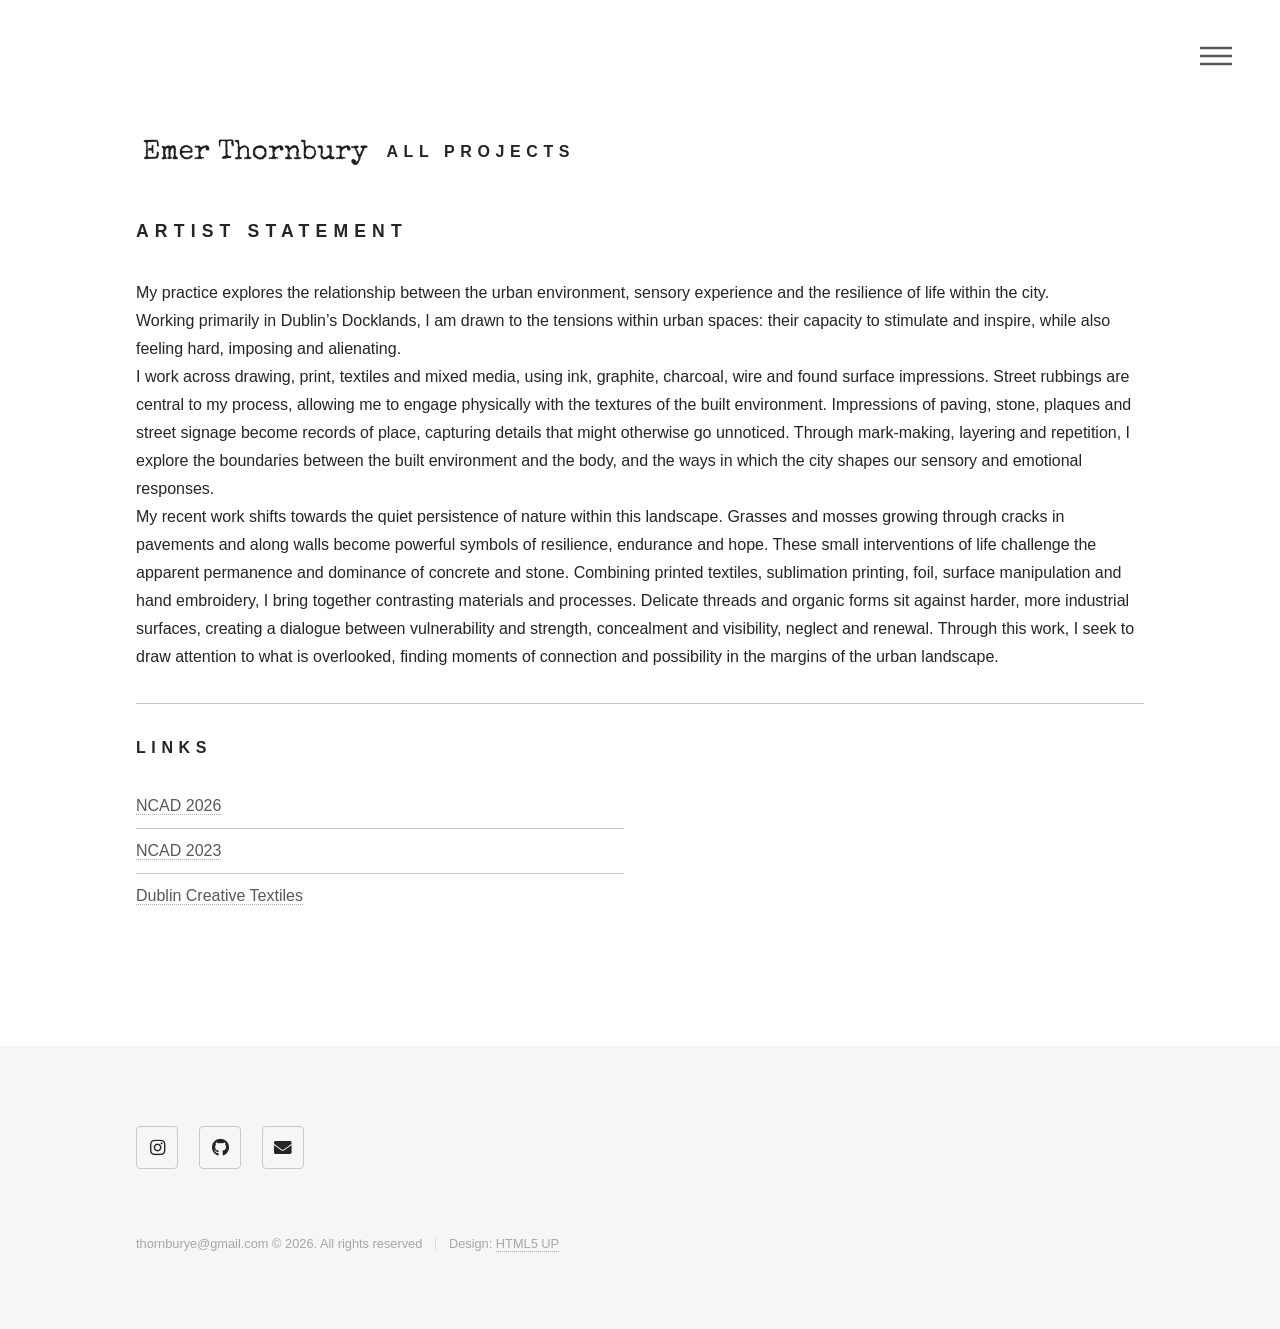
==== about.html @ 45485c36 "folders organised" ====
<!DOCTYPE HTML>
<!--
	Phantom by HTML5 UP
	html5up.net | @ajlkn
	Free for personal and commercial use under the CCA 3.0 license (html5up.net/license)
-->
<html>
	<head>
		<title>Emer Thornbury artist statement</title>
		<meta charset="utf-8" />
		<meta name="viewport" content="width=device-width, initial-scale=1, user-scalable=no" />
		<link rel="stylesheet" href="assets/css/main.css" />
		<noscript><link rel="stylesheet" href="assets/css/noscript.css" /></noscript>
	</head>
	<body class="is-preload">
		<!-- Wrapper -->
			<div id="wrapper">

				<!-- Header -->
				<header id="header">
					<div class="inner">
						<!-- Logo -->
						<a href="index.html" class="logo">
							<span class="symbol"><img src="images/logo.png" alt="" /></span><span class="title">All Projects</span>
						</a>
						<!-- Nav -->
						<nav>
							<ul>
								<li><a href="#menu">Menu</a></li>
							</ul>
						</nav>

					</div>
				</header>

				<!-- Menu -->
				<nav id="menu">
					<h2>Menu</h2>
					<ul>
						<li><a href="index.html">Home</a></li>
						<!--
						<li><a href="project1.html">Ipsum veroeros</a></li>
						<li><a href="project2.html">Tempus etiam</a></li>
						<li><a href="project3.html">Consequat dolor</a></li>
						-->
						<li><a href="about.html">About</a></li>
					</ul>
				</nav>

				<!-- Main -->
				<div id="main">
					<div class="inner">
						<!-- Text -->
						<section>
							<h2>Artist statement</h2>
							<p>
								My practice explores the relationship between the urban environment, sensory experience and the resilience of life within the city. 
							<br>

								Working primarily in Dublin’s Docklands, I am drawn to the tensions within urban spaces: their capacity to stimulate and inspire, while also feeling hard, imposing and alienating.
							<br>
								I work across drawing, print, textiles and mixed media, using ink, graphite, charcoal, wire and found surface impressions. Street rubbings are central to my process, allowing me to engage physically with the textures of the built environment. Impressions of paving, stone, plaques and street signage become records of place, capturing details that might otherwise go unnoticed. Through mark-making, layering and repetition, I explore the boundaries between the built environment and the body, and the ways in which the city shapes our sensory and emotional responses.
							<br>
								My recent work shifts towards the quiet persistence of nature within this landscape. Grasses and mosses growing through cracks in pavements and along walls become powerful symbols of resilience, endurance and hope. These small interventions of life challenge the apparent permanence and dominance of concrete and stone.

Combining printed textiles, sublimation printing, foil, surface manipulation and hand embroidery, I bring together contrasting materials and processes. Delicate threads and organic forms sit against harder, more industrial surfaces, creating a dialogue between vulnerability and strength, concealment and visibility, neglect and renewal.

Through this work, I seek to draw attention to what is overlooked, finding moments of connection and possibility in the margins of the urban landscape.
							</p>

							<hr />

							<!--
							<blockquote>Fringilla nisl. Donec accumsan interdum nisi, quis tincidunt felis sagittis eget tempus euismod. Vestibulum ante ipsum primis in faucibus vestibulum. Blandit adipiscing eu felis iaculis volutpat ac adipiscing accumsan faucibus. Vestibulum ante ipsum primis in faucibus lorem ipsum dolor sit amet nullam adipiscing eu felis.</blockquote>
							-->
						</section>

					<!-- Lists -->
						<section>
							<div class="row">
								<div class="col-6 col-12-medium">
									<h3>Links</h3>
									<ul class="alt">
										<!--
										<li><a href="https://www.templebargallery.com/exhibitions/dublin-art-book-fair-2026" target="_blank">DABF 2026</a></li>
										-->
										
										<li><a href="https://2026.ncad.works/graduates/emer-thornbury" target="_blank">NCAD 2026</a></li>
										<li><a href="https://2023.ncad.works/graduates/emer-thornbury" target="_blank">NCAD 2023</a></li>
										<li><a href="https://dublincreativetextiles.com" target="_blank">Dublin Creative Textiles</a></li>
									</ul>

								</div>
								<div class="col-6 col-12-medium">
									
								</div>
							</div>
							
						
						</section>
					</div>
				</div>			

				<!-- Footer -->
				<footer id="footer">
					<div class="inner">						
						<section>
							<ul class="icons">

								<li><a href="https://www.instagram.com/emer.thornbury/" class="icon brands style2 fa-instagram" target="_blank"><span class="label">Instagram</span></a></li>
								<li><a href="https://github.com/ethornbury" class="icon brands style2 fa-github"  target="_blank"><span class="label">GitHub</span></a></li>
								<li><a href="mailto:thornburye@gmail.com" class="icon solid style2 fa-envelope"><span class="label">Email</span></a></li>
								<!--
								<li><a href="#" class="icon solid style2 fa-phone"><span class="label">Phone</span></a></li>
								
							-->
							</ul>
						</section>
						<ul class="copyright">
							<li><text x="50%" y="50%">thornburye@gmail.com</text> &copy; 2026. All rights reserved</li><li>Design: <a href="http://html5up.net">HTML5 UP</a></li>
					
						</ul>
					</div>
				</footer>

			</div>

		<!-- Scripts -->
			<script src="assets/js/jquery.min.js"></script>
			<script src="assets/js/browser.min.js"></script>
			<script src="assets/js/breakpoints.min.js"></script>
			<script src="assets/js/util.js"></script>
			<script src="assets/js/main.js"></script>

	</body>
</html>
---- assets/css/main.css ----
@import url(fontawesome-all.min.css);
/*
@import url("https://fonts.googleapis.com/css?family=Source+Sans+Pro:300,700,900");
*/
@import url('https://fonts.googleapis.com/css2?family=Source+Sans+3:ital,wght@0,200..900;1,200..900&family=Special+Elite&display=swap');
/*
	Phantom by HTML5 UP
	html5up.net | @ajlkn
	Free for personal and commercial use under the CCA 3.0 license (html5up.net/license)
*/

html, body, div, span, applet, object,
iframe, h1, h2, h3, h4, h5, h6, p, blockquote,
pre, a, abbr, acronym, address, big, cite,
code, del, dfn, em, img, ins, kbd, q, s, samp,
small, strike, strong, sub, sup, tt, var, b,
u, i, center, dl, dt, dd, ol, ul, li, fieldset,
form, label, legend, table, caption, tbody,
tfoot, thead, tr, th, td, article, aside,
canvas, details, embed, figure, figcaption,
footer, header, hgroup, menu, nav, output, ruby,
section, summary, time, mark, audio, video {
	margin: 0;
	padding: 0;
	border: 0;
	font-size: 100%;
	font: inherit;
	vertical-align: baseline;}

article, aside, details, figcaption, figure,
footer, header, hgroup, menu, nav, section {
	display: block;}

body {
	line-height: 1;
}

ol, ul {
	list-style: none;
}

blockquote, q {
	quotes: none;
}

	blockquote:before, blockquote:after, q:before, q:after {
		content: '';
		content: none;
	}

table {
	border-collapse: collapse;
	border-spacing: 0;
}

body {
	-webkit-text-size-adjust: none;
}

mark {
	background-color: transparent;
	color: inherit;
}

input::-moz-focus-inner {
	border: 0;
	padding: 0;
}

input, select, textarea {
	-moz-appearance: none;
	-webkit-appearance: none;
	-ms-appearance: none;
	appearance: none;
}

/* Basic */

	@-ms-viewport {
		width: device-width;
	}

	body {
		-ms-overflow-style: scrollbar;
	}

	@media screen and (max-width: 480px) {

		html, body {
			min-width: 320px;
		}

	}

	html {
		box-sizing: border-box;
	}

	*, *:before, *:after {
		box-sizing: inherit;
	}

	body {
		background: #ffffff;
	}

		body.is-preload *, body.is-preload *:before, body.is-preload *:after {
			-moz-animation: none !important;
			-webkit-animation: none !important;
			-ms-animation: none !important;
			animation: none !important;
			-moz-transition: none !important;
			-webkit-transition: none !important;
			-ms-transition: none !important;
			transition: none !important;
		}

/* Type */

	body, input, select, textarea {
		color: #262424; /*ET*/
		font-family: "Source Sans Pro", Helvetica, sans-serif;
		font-size: 16pt;
		font-weight: 300;
		line-height: 1.75;
	}

		@media screen and (max-width: 1680px) {

			body, input, select, textarea {
				font-size: 14pt;
			}

		}

		@media screen and (max-width: 1280px) {

			body, input, select, textarea {
				font-size: 12pt;
			}

		}

	a {
		-moz-transition: border-bottom-color 0.2s ease, color 0.2s ease;
		-webkit-transition: border-bottom-color 0.2s ease, color 0.2s ease;
		-ms-transition: border-bottom-color 0.2s ease, color 0.2s ease;
		transition: border-bottom-color 0.2s ease, color 0.2s ease;
		text-decoration: none;
		color: #585858;
		border-bottom: dotted 1px rgba(88, 88, 88, 0.5);
	}

		a:hover {
			border-bottom-color: transparent;
			color: #f2849e !important;
		}

	strong, b {
		font-weight: 900;
	}

	em, i {
		font-style: italic;
	}

	p {
		margin: 0 0 2em 0;
	}

	h1 {
		font-size: 2.75em;
		font-weight: 700;
		line-height: 1.3;
		margin: 0 0 1em 0;
		letter-spacing: -0.035em;
	}

		h1 a {
			color: inherit;
		}

		@media screen and (max-width: 736px) {

			h1 {
				font-size: 2em;
				margin: 0 0 1em 0;
			}

		}

		@media screen and (max-width: 360px) {

			h1 {
				font-size: 1.75em;
			}

		}

	h2, h3, h4, h5, h6 {
		font-weight: 900;
		line-height: 1.5;
		margin: 0 0 2em 0;
		text-transform: uppercase;
		letter-spacing: 0.35em;
	}

		h2 a, h3 a, h4 a, h5 a, h6 a {
			color: inherit;
		}

	h2 {
		font-size: 1.1em;
	}

	h3 {
		font-size: 1em;
	}

	h4 {
		font-size: 0.8em;
	}

	h5 {
		font-size: 0.8em;
	}

	h6 {
		font-size: 0.8em;
	}

	@media screen and (max-width: 980px) {

		h1 br, h2 br, h3 br, h4 br, h5 br, h6 br {
			display: none;
		}

	}

	@media screen and (max-width: 736px) {

		h2 {
			font-size: 1em;
		}

		h3 {
			font-size: 0.8em;
		}

	}

	sub {
		font-size: 0.8em;
		position: relative;
		top: 0.5em;
	}

	sup {
		font-size: 0.8em;
		position: relative;
		top: -0.5em;
	}

	blockquote {
		border-left: solid 4px #c9c9c9;
		font-style: italic;
		margin: 0 0 2em 0;
		padding: 0.5em 0 0.5em 2em;
	}

	code {
		background: rgba(144, 144, 144, 0.075);
		border-radius: 4px;
		border: solid 1px #c9c9c9;
		font-family: "Courier New", monospace;
		font-size: 0.9em;
		margin: 0 0.25em;
		padding: 0.25em 0.65em;
	}

	pre {
		-webkit-overflow-scrolling: touch;
		font-family: "Courier New", monospace;
		font-size: 0.9em;
		margin: 0 0 2em 0;
	}

		pre code {
			display: block;
			line-height: 1.75;
			padding: 1em 1.5em;
			overflow-x: auto;
		}

	hr {
		border: 0;
		border-bottom: solid 1px #c9c9c9;
		margin: 2em 0;
	}

		hr.major {
			margin: 3em 0;
		}

	.align-left {
		text-align: left;
	}

	.align-center {
		text-align: center;
	}

	.align-right {
		text-align: right;
	}

/* Row */

	.row {
		display: flex;
		flex-wrap: wrap;
		box-sizing: border-box;
		align-items: stretch;
	}

		.row > * {
			box-sizing: border-box;
		}

		.row.gtr-uniform > * > :last-child {
			margin-bottom: 0;
		}

		.row.aln-left {
			justify-content: flex-start;
		}

		.row.aln-center {
			justify-content: center;
		}

		.row.aln-right {
			justify-content: flex-end;
		}

		.row.aln-top {
			align-items: flex-start;
		}

		.row.aln-middle {
			align-items: center;
		}

		.row.aln-bottom {
			align-items: flex-end;
		}

		.row > .imp {
			order: -1;
		}

		.row > .col-1 {
			width: 8.33333%;
		}

		.row > .off-1 {
			margin-left: 8.33333%;
		}

		.row > .col-2 {
			width: 16.66667%;
		}

		.row > .off-2 {
			margin-left: 16.66667%;
		}

		.row > .col-3 {
			width: 25%;
		}

		.row > .off-3 {
			margin-left: 25%;
		}

		.row > .col-4 {
			width: 33.33333%;
		}

		.row > .off-4 {
			margin-left: 33.33333%;
		}

		.row > .col-5 {
			width: 41.66667%;
		}

		.row > .off-5 {
			margin-left: 41.66667%;
		}

		.row > .col-6 {
			width: 50%;
		}

		.row > .off-6 {
			margin-left: 50%;
		}

		.row > .col-7 {
			width: 58.33333%;
		}

		.row > .off-7 {
			margin-left: 58.33333%;
		}

		.row > .col-8 {
			width: 66.66667%;
		}

		.row > .off-8 {
			margin-left: 66.66667%;
		}

		.row > .col-9 {
			width: 75%;
		}

		.row > .off-9 {
			margin-left: 75%;
		}

		.row > .col-10 {
			width: 83.33333%;
		}

		.row > .off-10 {
			margin-left: 83.33333%;
		}

		.row > .col-11 {
			width: 91.66667%;
		}

		.row > .off-11 {
			margin-left: 91.66667%;
		}

		.row > .col-12 {
			width: 100%;
		}

		.row > .off-12 {
			margin-left: 100%;
		}

		.row.gtr-0 {
			margin-top: 0;
			margin-left: 0em;
		}

			.row.gtr-0 > * {
				padding: 0 0 0 0em;
			}

			.row.gtr-0.gtr-uniform {
				margin-top: 0em;
			}

				.row.gtr-0.gtr-uniform > * {
					padding-top: 0em;
				}

		.row.gtr-25 {
			margin-top: 0;
			margin-left: -0.5em;
		}

			.row.gtr-25 > * {
				padding: 0 0 0 0.5em;
			}

			.row.gtr-25.gtr-uniform {
				margin-top: -0.5em;
			}

				.row.gtr-25.gtr-uniform > * {
					padding-top: 0.5em;
				}

		.row.gtr-50 {
			margin-top: 0;
			margin-left: -1em;
		}

			.row.gtr-50 > * {
				padding: 0 0 0 1em;
			}

			.row.gtr-50.gtr-uniform {
				margin-top: -1em;
			}

				.row.gtr-50.gtr-uniform > * {
					padding-top: 1em;
				}

		.row {
			margin-top: 0;
			margin-left: -2em;
		}

			.row > * {
				padding: 0 0 0 2em;
			}

			.row.gtr-uniform {
				margin-top: -2em;
			}

				.row.gtr-uniform > * {
					padding-top: 2em;
				}

		.row.gtr-150 {
			margin-top: 0;
			margin-left: -3em;
		}

			.row.gtr-150 > * {
				padding: 0 0 0 3em;
			}

			.row.gtr-150.gtr-uniform {
				margin-top: -3em;
			}

				.row.gtr-150.gtr-uniform > * {
					padding-top: 3em;
				}

		.row.gtr-200 {
			margin-top: 0;
			margin-left: -4em;
		}

			.row.gtr-200 > * {
				padding: 0 0 0 4em;
			}

			.row.gtr-200.gtr-uniform {
				margin-top: -4em;
			}

				.row.gtr-200.gtr-uniform > * {
					padding-top: 4em;
				}

		@media screen and (max-width: 1680px) {

			.row {
				display: flex;
				flex-wrap: wrap;
				box-sizing: border-box;
				align-items: stretch;
			}

				.row > * {
					box-sizing: border-box;
				}

				.row.gtr-uniform > * > :last-child {
					margin-bottom: 0;
				}

				.row.aln-left {
					justify-content: flex-start;
				}

				.row.aln-center {
					justify-content: center;
				}

				.row.aln-right {
					justify-content: flex-end;
				}

				.row.aln-top {
					align-items: flex-start;
				}

				.row.aln-middle {
					align-items: center;
				}

				.row.aln-bottom {
					align-items: flex-end;
				}

				.row > .imp-xlarge {
					order: -1;
				}

				.row > .col-1-xlarge {
					width: 8.33333%;
				}

				.row > .off-1-xlarge {
					margin-left: 8.33333%;
				}

				.row > .col-2-xlarge {
					width: 16.66667%;
				}

				.row > .off-2-xlarge {
					margin-left: 16.66667%;
				}

				.row > .col-3-xlarge {
					width: 25%;
				}

				.row > .off-3-xlarge {
					margin-left: 25%;
				}

				.row > .col-4-xlarge {
					width: 33.33333%;
				}

				.row > .off-4-xlarge {
					margin-left: 33.33333%;
				}

				.row > .col-5-xlarge {
					width: 41.66667%;
				}

				.row > .off-5-xlarge {
					margin-left: 41.66667%;
				}

				.row > .col-6-xlarge {
					width: 50%;
				}

				.row > .off-6-xlarge {
					margin-left: 50%;
				}

				.row > .col-7-xlarge {
					width: 58.33333%;
				}

				.row > .off-7-xlarge {
					margin-left: 58.33333%;
				}

				.row > .col-8-xlarge {
					width: 66.66667%;
				}

				.row > .off-8-xlarge {
					margin-left: 66.66667%;
				}

				.row > .col-9-xlarge {
					width: 75%;
				}

				.row > .off-9-xlarge {
					margin-left: 75%;
				}

				.row > .col-10-xlarge {
					width: 83.33333%;
				}

				.row > .off-10-xlarge {
					margin-left: 83.33333%;
				}

				.row > .col-11-xlarge {
					width: 91.66667%;
				}

				.row > .off-11-xlarge {
					margin-left: 91.66667%;
				}

				.row > .col-12-xlarge {
					width: 100%;
				}

				.row > .off-12-xlarge {
					margin-left: 100%;
				}

				.row.gtr-0 {
					margin-top: 0;
					margin-left: 0em;
				}

					.row.gtr-0 > * {
						padding: 0 0 0 0em;
					}

					.row.gtr-0.gtr-uniform {
						margin-top: 0em;
					}

						.row.gtr-0.gtr-uniform > * {
							padding-top: 0em;
						}

				.row.gtr-25 {
					margin-top: 0;
					margin-left: -0.5em;
				}

					.row.gtr-25 > * {
						padding: 0 0 0 0.5em;
					}

					.row.gtr-25.gtr-uniform {
						margin-top: -0.5em;
					}

						.row.gtr-25.gtr-uniform > * {
							padding-top: 0.5em;
						}

				.row.gtr-50 {
					margin-top: 0;
					margin-left: -1em;
				}

					.row.gtr-50 > * {
						padding: 0 0 0 1em;
					}

					.row.gtr-50.gtr-uniform {
						margin-top: -1em;
					}

						.row.gtr-50.gtr-uniform > * {
							padding-top: 1em;
						}

				.row {
					margin-top: 0;
					margin-left: -2em;
				}

					.row > * {
						padding: 0 0 0 2em;
					}

					.row.gtr-uniform {
						margin-top: -2em;
					}

						.row.gtr-uniform > * {
							padding-top: 2em;
						}

				.row.gtr-150 {
					margin-top: 0;
					margin-left: -3em;
				}

					.row.gtr-150 > * {
						padding: 0 0 0 3em;
					}

					.row.gtr-150.gtr-uniform {
						margin-top: -3em;
					}

						.row.gtr-150.gtr-uniform > * {
							padding-top: 3em;
						}

				.row.gtr-200 {
					margin-top: 0;
					margin-left: -4em;
				}

					.row.gtr-200 > * {
						padding: 0 0 0 4em;
					}

					.row.gtr-200.gtr-uniform {
						margin-top: -4em;
					}

						.row.gtr-200.gtr-uniform > * {
							padding-top: 4em;
						}

		}

		@media screen and (max-width: 1280px) {

			.row {
				display: flex;
				flex-wrap: wrap;
				box-sizing: border-box;
				align-items: stretch;
			}

				.row > * {
					box-sizing: border-box;
				}

				.row.gtr-uniform > * > :last-child {
					margin-bottom: 0;
				}

				.row.aln-left {
					justify-content: flex-start;
				}

				.row.aln-center {
					justify-content: center;
				}

				.row.aln-right {
					justify-content: flex-end;
				}

				.row.aln-top {
					align-items: flex-start;
				}

				.row.aln-middle {
					align-items: center;
				}

				.row.aln-bottom {
					align-items: flex-end;
				}

				.row > .imp-large {
					order: -1;
				}

				.row > .col-1-large {
					width: 8.33333%;
				}

				.row > .off-1-large {
					margin-left: 8.33333%;
				}

				.row > .col-2-large {
					width: 16.66667%;
				}

				.row > .off-2-large {
					margin-left: 16.66667%;
				}

				.row > .col-3-large {
					width: 25%;
				}

				.row > .off-3-large {
					margin-left: 25%;
				}

				.row > .col-4-large {
					width: 33.33333%;
				}

				.row > .off-4-large {
					margin-left: 33.33333%;
				}

				.row > .col-5-large {
					width: 41.66667%;
				}

				.row > .off-5-large {
					margin-left: 41.66667%;
				}

				.row > .col-6-large {
					width: 50%;
				}

				.row > .off-6-large {
					margin-left: 50%;
				}

				.row > .col-7-large {
					width: 58.33333%;
				}

				.row > .off-7-large {
					margin-left: 58.33333%;
				}

				.row > .col-8-large {
					width: 66.66667%;
				}

				.row > .off-8-large {
					margin-left: 66.66667%;
				}

				.row > .col-9-large {
					width: 75%;
				}

				.row > .off-9-large {
					margin-left: 75%;
				}

				.row > .col-10-large {
					width: 83.33333%;
				}

				.row > .off-10-large {
					margin-left: 83.33333%;
				}

				.row > .col-11-large {
					width: 91.66667%;
				}

				.row > .off-11-large {
					margin-left: 91.66667%;
				}

				.row > .col-12-large {
					width: 100%;
				}

				.row > .off-12-large {
					margin-left: 100%;
				}

				.row.gtr-0 {
					margin-top: 0;
					margin-left: 0em;
				}

					.row.gtr-0 > * {
						padding: 0 0 0 0em;
					}

					.row.gtr-0.gtr-uniform {
						margin-top: 0em;
					}

						.row.gtr-0.gtr-uniform > * {
							padding-top: 0em;
						}

				.row.gtr-25 {
					margin-top: 0;
					margin-left: -0.5em;
				}

					.row.gtr-25 > * {
						padding: 0 0 0 0.5em;
					}

					.row.gtr-25.gtr-uniform {
						margin-top: -0.5em;
					}

						.row.gtr-25.gtr-uniform > * {
							padding-top: 0.5em;
						}

				.row.gtr-50 {
					margin-top: 0;
					margin-left: -1em;
				}

					.row.gtr-50 > * {
						padding: 0 0 0 1em;
					}

					.row.gtr-50.gtr-uniform {
						margin-top: -1em;
					}

						.row.gtr-50.gtr-uniform > * {
							padding-top: 1em;
						}

				.row {
					margin-top: 0;
					margin-left: -2em;
				}

					.row > * {
						padding: 0 0 0 2em;
					}

					.row.gtr-uniform {
						margin-top: -2em;
					}

						.row.gtr-uniform > * {
							padding-top: 2em;
						}

				.row.gtr-150 {
					margin-top: 0;
					margin-left: -3em;
				}

					.row.gtr-150 > * {
						padding: 0 0 0 3em;
					}

					.row.gtr-150.gtr-uniform {
						margin-top: -3em;
					}

						.row.gtr-150.gtr-uniform > * {
							padding-top: 3em;
						}

				.row.gtr-200 {
					margin-top: 0;
					margin-left: -4em;
				}

					.row.gtr-200 > * {
						padding: 0 0 0 4em;
					}

					.row.gtr-200.gtr-uniform {
						margin-top: -4em;
					}

						.row.gtr-200.gtr-uniform > * {
							padding-top: 4em;
						}

		}

		@media screen and (max-width: 980px) {

			.row {
				display: flex;
				flex-wrap: wrap;
				box-sizing: border-box;
				align-items: stretch;
			}

				.row > * {
					box-sizing: border-box;
				}

				.row.gtr-uniform > * > :last-child {
					margin-bottom: 0;
				}

				.row.aln-left {
					justify-content: flex-start;
				}

				.row.aln-center {
					justify-content: center;
				}

				.row.aln-right {
					justify-content: flex-end;
				}

				.row.aln-top {
					align-items: flex-start;
				}

				.row.aln-middle {
					align-items: center;
				}

				.row.aln-bottom {
					align-items: flex-end;
				}

				.row > .imp-medium {
					order: -1;
				}

				.row > .col-1-medium {
					width: 8.33333%;
				}

				.row > .off-1-medium {
					margin-left: 8.33333%;
				}

				.row > .col-2-medium {
					width: 16.66667%;
				}

				.row > .off-2-medium {
					margin-left: 16.66667%;
				}

				.row > .col-3-medium {
					width: 25%;
				}

				.row > .off-3-medium {
					margin-left: 25%;
				}

				.row > .col-4-medium {
					width: 33.33333%;
				}

				.row > .off-4-medium {
					margin-left: 33.33333%;
				}

				.row > .col-5-medium {
					width: 41.66667%;
				}

				.row > .off-5-medium {
					margin-left: 41.66667%;
				}

				.row > .col-6-medium {
					width: 50%;
				}

				.row > .off-6-medium {
					margin-left: 50%;
				}

				.row > .col-7-medium {
					width: 58.33333%;
				}

				.row > .off-7-medium {
					margin-left: 58.33333%;
				}

				.row > .col-8-medium {
					width: 66.66667%;
				}

				.row > .off-8-medium {
					margin-left: 66.66667%;
				}

				.row > .col-9-medium {
					width: 75%;
				}

				.row > .off-9-medium {
					margin-left: 75%;
				}

				.row > .col-10-medium {
					width: 83.33333%;
				}

				.row > .off-10-medium {
					margin-left: 83.33333%;
				}

				.row > .col-11-medium {
					width: 91.66667%;
				}

				.row > .off-11-medium {
					margin-left: 91.66667%;
				}

				.row > .col-12-medium {
					width: 100%;
				}

				.row > .off-12-medium {
					margin-left: 100%;
				}

				.row.gtr-0 {
					margin-top: 0;
					margin-left: 0em;
				}

					.row.gtr-0 > * {
						padding: 0 0 0 0em;
					}

					.row.gtr-0.gtr-uniform {
						margin-top: 0em;
					}

						.row.gtr-0.gtr-uniform > * {
							padding-top: 0em;
						}

				.row.gtr-25 {
					margin-top: 0;
					margin-left: -0.375em;
				}

					.row.gtr-25 > * {
						padding: 0 0 0 0.375em;
					}

					.row.gtr-25.gtr-uniform {
						margin-top: -0.375em;
					}

						.row.gtr-25.gtr-uniform > * {
							padding-top: 0.375em;
						}

				.row.gtr-50 {
					margin-top: 0;
					margin-left: -0.75em;
				}

					.row.gtr-50 > * {
						padding: 0 0 0 0.75em;
					}

					.row.gtr-50.gtr-uniform {
						margin-top: -0.75em;
					}

						.row.gtr-50.gtr-uniform > * {
							padding-top: 0.75em;
						}

				.row {
					margin-top: 0;
					margin-left: -1.5em;
				}

					.row > * {
						padding: 0 0 0 1.5em;
					}

					.row.gtr-uniform {
						margin-top: -1.5em;
					}

						.row.gtr-uniform > * {
							padding-top: 1.5em;
						}

				.row.gtr-150 {
					margin-top: 0;
					margin-left: -2.25em;
				}

					.row.gtr-150 > * {
						padding: 0 0 0 2.25em;
					}

					.row.gtr-150.gtr-uniform {
						margin-top: -2.25em;
					}

						.row.gtr-150.gtr-uniform > * {
							padding-top: 2.25em;
						}

				.row.gtr-200 {
					margin-top: 0;
					margin-left: -3em;
				}

					.row.gtr-200 > * {
						padding: 0 0 0 3em;
					}

					.row.gtr-200.gtr-uniform {
						margin-top: -3em;
					}

						.row.gtr-200.gtr-uniform > * {
							padding-top: 3em;
						}

		}

		@media screen and (max-width: 736px) {

			.row {
				display: flex;
				flex-wrap: wrap;
				box-sizing: border-box;
				align-items: stretch;
			}

				.row > * {
					box-sizing: border-box;
				}

				.row.gtr-uniform > * > :last-child {
					margin-bottom: 0;
				}

				.row.aln-left {
					justify-content: flex-start;
				}

				.row.aln-center {
					justify-content: center;
				}

				.row.aln-right {
					justify-content: flex-end;
				}

				.row.aln-top {
					align-items: flex-start;
				}

				.row.aln-middle {
					align-items: center;
				}

				.row.aln-bottom {
					align-items: flex-end;
				}

				.row > .imp-small {
					order: -1;
				}

				.row > .col-1-small {
					width: 8.33333%;
				}

				.row > .off-1-small {
					margin-left: 8.33333%;
				}

				.row > .col-2-small {
					width: 16.66667%;
				}

				.row > .off-2-small {
					margin-left: 16.66667%;
				}

				.row > .col-3-small {
					width: 25%;
				}

				.row > .off-3-small {
					margin-left: 25%;
				}

				.row > .col-4-small {
					width: 33.33333%;
				}

				.row > .off-4-small {
					margin-left: 33.33333%;
				}

				.row > .col-5-small {
					width: 41.66667%;
				}

				.row > .off-5-small {
					margin-left: 41.66667%;
				}

				.row > .col-6-small {
					width: 50%;
				}

				.row > .off-6-small {
					margin-left: 50%;
				}

				.row > .col-7-small {
					width: 58.33333%;
				}

				.row > .off-7-small {
					margin-left: 58.33333%;
				}

				.row > .col-8-small {
					width: 66.66667%;
				}

				.row > .off-8-small {
					margin-left: 66.66667%;
				}

				.row > .col-9-small {
					width: 75%;
				}

				.row > .off-9-small {
					margin-left: 75%;
				}

				.row > .col-10-small {
					width: 83.33333%;
				}

				.row > .off-10-small {
					margin-left: 83.33333%;
				}

				.row > .col-11-small {
					width: 91.66667%;
				}

				.row > .off-11-small {
					margin-left: 91.66667%;
				}

				.row > .col-12-small {
					width: 100%;
				}

				.row > .off-12-small {
					margin-left: 100%;
				}

				.row.gtr-0 {
					margin-top: 0;
					margin-left: 0em;
				}

					.row.gtr-0 > * {
						padding: 0 0 0 0em;
					}

					.row.gtr-0.gtr-uniform {
						margin-top: 0em;
					}

						.row.gtr-0.gtr-uniform > * {
							padding-top: 0em;
						}

				.row.gtr-25 {
					margin-top: 0;
					margin-left: -0.25em;
				}

					.row.gtr-25 > * {
						padding: 0 0 0 0.25em;
					}

					.row.gtr-25.gtr-uniform {
						margin-top: -0.25em;
					}

						.row.gtr-25.gtr-uniform > * {
							padding-top: 0.25em;
						}

				.row.gtr-50 {
					margin-top: 0;
					margin-left: -0.5em;
				}

					.row.gtr-50 > * {
						padding: 0 0 0 0.5em;
					}

					.row.gtr-50.gtr-uniform {
						margin-top: -0.5em;
					}

						.row.gtr-50.gtr-uniform > * {
							padding-top: 0.5em;
						}

				.row {
					margin-top: 0;
					margin-left: -1em;
				}

					.row > * {
						padding: 0 0 0 1em;
					}

					.row.gtr-uniform {
						margin-top: -1em;
					}

						.row.gtr-uniform > * {
							padding-top: 1em;
						}

				.row.gtr-150 {
					margin-top: 0;
					margin-left: -1.5em;
				}

					.row.gtr-150 > * {
						padding: 0 0 0 1.5em;
					}

					.row.gtr-150.gtr-uniform {
						margin-top: -1.5em;
					}

						.row.gtr-150.gtr-uniform > * {
							padding-top: 1.5em;
						}

				.row.gtr-200 {
					margin-top: 0;
					margin-left: -2em;
				}

					.row.gtr-200 > * {
						padding: 0 0 0 2em;
					}

					.row.gtr-200.gtr-uniform {
						margin-top: -2em;
					}

						.row.gtr-200.gtr-uniform > * {
							padding-top: 2em;
						}

		}

		@media screen and (max-width: 480px) {

			.row {
				display: flex;
				flex-wrap: wrap;
				box-sizing: border-box;
				align-items: stretch;
			}

				.row > * {
					box-sizing: border-box;
				}

				.row.gtr-uniform > * > :last-child {
					margin-bottom: 0;
				}

				.row.aln-left {
					justify-content: flex-start;
				}

				.row.aln-center {
					justify-content: center;
				}

				.row.aln-right {
					justify-content: flex-end;
				}

				.row.aln-top {
					align-items: flex-start;
				}

				.row.aln-middle {
					align-items: center;
				}

				.row.aln-bottom {
					align-items: flex-end;
				}

				.row > .imp-xsmall {
					order: -1;
				}

				.row > .col-1-xsmall {
					width: 8.33333%;
				}

				.row > .off-1-xsmall {
					margin-left: 8.33333%;
				}

				.row > .col-2-xsmall {
					width: 16.66667%;
				}

				.row > .off-2-xsmall {
					margin-left: 16.66667%;
				}

				.row > .col-3-xsmall {
					width: 25%;
				}

				.row > .off-3-xsmall {
					margin-left: 25%;
				}

				.row > .col-4-xsmall {
					width: 33.33333%;
				}

				.row > .off-4-xsmall {
					margin-left: 33.33333%;
				}

				.row > .col-5-xsmall {
					width: 41.66667%;
				}

				.row > .off-5-xsmall {
					margin-left: 41.66667%;
				}

				.row > .col-6-xsmall {
					width: 50%;
				}

				.row > .off-6-xsmall {
					margin-left: 50%;
				}

				.row > .col-7-xsmall {
					width: 58.33333%;
				}

				.row > .off-7-xsmall {
					margin-left: 58.33333%;
				}

				.row > .col-8-xsmall {
					width: 66.66667%;
				}

				.row > .off-8-xsmall {
					margin-left: 66.66667%;
				}

				.row > .col-9-xsmall {
					width: 75%;
				}

				.row > .off-9-xsmall {
					margin-left: 75%;
				}

				.row > .col-10-xsmall {
					width: 83.33333%;
				}

				.row > .off-10-xsmall {
					margin-left: 83.33333%;
				}

				.row > .col-11-xsmall {
					width: 91.66667%;
				}

				.row > .off-11-xsmall {
					margin-left: 91.66667%;
				}

				.row > .col-12-xsmall {
					width: 100%;
				}

				.row > .off-12-xsmall {
					margin-left: 100%;
				}

				.row.gtr-0 {
					margin-top: 0;
					margin-left: 0em;
				}

					.row.gtr-0 > * {
						padding: 0 0 0 0em;
					}

					.row.gtr-0.gtr-uniform {
						margin-top: 0em;
					}

						.row.gtr-0.gtr-uniform > * {
							padding-top: 0em;
						}

				.row.gtr-25 {
					margin-top: 0;
					margin-left: -0.25em;
				}

					.row.gtr-25 > * {
						padding: 0 0 0 0.25em;
					}

					.row.gtr-25.gtr-uniform {
						margin-top: -0.25em;
					}

						.row.gtr-25.gtr-uniform > * {
							padding-top: 0.25em;
						}

				.row.gtr-50 {
					margin-top: 0;
					margin-left: -0.5em;
				}

					.row.gtr-50 > * {
						padding: 0 0 0 0.5em;
					}

					.row.gtr-50.gtr-uniform {
						margin-top: -0.5em;
					}

						.row.gtr-50.gtr-uniform > * {
							padding-top: 0.5em;
						}

				.row {
					margin-top: 0;
					margin-left: -1em;
				}

					.row > * {
						padding: 0 0 0 1em;
					}

					.row.gtr-uniform {
						margin-top: -1em;
					}

						.row.gtr-uniform > * {
							padding-top: 1em;
						}

				.row.gtr-150 {
					margin-top: 0;
					margin-left: -1.5em;
				}

					.row.gtr-150 > * {
						padding: 0 0 0 1.5em;
					}

					.row.gtr-150.gtr-uniform {
						margin-top: -1.5em;
					}

						.row.gtr-150.gtr-uniform > * {
							padding-top: 1.5em;
						}

				.row.gtr-200 {
					margin-top: 0;
					margin-left: -2em;
				}

					.row.gtr-200 > * {
						padding: 0 0 0 2em;
					}

					.row.gtr-200.gtr-uniform {
						margin-top: -2em;
					}

						.row.gtr-200.gtr-uniform > * {
							padding-top: 2em;
						}

		}

/* Section/Article */

	section.special, article.special {
		text-align: center;
	}

	header p {
		margin-top: -1em;
	}

	@media screen and (max-width: 736px) {

		header p {
			margin-top: 0;
		}

	}

/* Icon */

	.icon {
		text-decoration: none;
		border-bottom: none;
		position: relative;
	}

		.icon:before {
			-moz-osx-font-smoothing: grayscale;
			-webkit-font-smoothing: antialiased;
			display: inline-block;
			font-style: normal;
			font-variant: normal;
			text-rendering: auto;
			line-height: 1;
			text-transform: none !important;
			font-family: 'Font Awesome 5 Free';
			font-weight: 400;
		}

		.icon > .label {
			display: none;
		}

		.icon:before {
			line-height: inherit;
		}

		.icon.solid:before {
			font-weight: 900;
		}

		.icon.brands:before {
			font-family: 'Font Awesome 5 Brands';
		}

		.icon.style2 {
			-moz-transition: background-color 0.2s ease-in-out, color 0.2s ease-in-out, border-color 0.2s ease-in-out;
			-webkit-transition: background-color 0.2s ease-in-out, color 0.2s ease-in-out, border-color 0.2s ease-in-out;
			-ms-transition: background-color 0.2s ease-in-out, color 0.2s ease-in-out, border-color 0.2s ease-in-out;
			transition: background-color 0.2s ease-in-out, color 0.2s ease-in-out, border-color 0.2s ease-in-out;
			background-color: transparent;
			border: solid 1px #c9c9c9;
			border-radius: 4px;
			width: 2.65em;
			height: 2.65em;
			display: inline-block;
			text-align: center;
			line-height: 2.65em;
			color: inherit;
		}

			.icon.style2:before {
				font-size: 1.1em;
			}

			.icon.style2:hover {
				color: #f2849e;
				border-color: #f2849e;
			}

			.icon.style2:active {
				background-color: rgba(242, 132, 158, 0.1);
			}

/* List */

	ol {
		list-style: decimal;
		margin: 0 0 2em 0;
		padding-left: 1.25em;
	}

		ol li {
			padding-left: 0.25em;
		}

	ul {
		list-style: disc;
		margin: 0 0 2em 0;
		padding-left: 1em;
	}

		ul li {
			padding-left: 0.5em;
		}

		ul.alt {
			list-style: none;
			padding-left: 0;
		}

			ul.alt li {
				border-top: solid 1px #c9c9c9;
				padding: 0.5em 0;
			}

				ul.alt li:first-child {
					border-top: 0;
					padding-top: 0;
				}

	dl {
		margin: 0 0 2em 0;
	}

		dl dt {
			display: block;
			font-weight: 900;
			margin: 0 0 1em 0;
		}

		dl dd {
			margin-left: 2em;
		}

/* Actions */

	ul.actions {
		display: -moz-flex;
		display: -webkit-flex;
		display: -ms-flex;
		display: flex;
		cursor: default;
		list-style: none;
		margin-left: -1em;
		padding-left: 0;
	}

		ul.actions li {
			padding: 0 0 0 1em;
			vertical-align: middle;
		}

		ul.actions.special {
			-moz-justify-content: center;
			-webkit-justify-content: center;
			-ms-justify-content: center;
			justify-content: center;
			width: 100%;
			margin-left: 0;
		}

			ul.actions.special li:first-child {
				padding-left: 0;
			}

		ul.actions.stacked {
			-moz-flex-direction: column;
			-webkit-flex-direction: column;
			-ms-flex-direction: column;
			flex-direction: column;
			margin-left: 0;
		}

			ul.actions.stacked li {
				padding: 1.3em 0 0 0;
			}

				ul.actions.stacked li:first-child {
					padding-top: 0;
				}

		ul.actions.fit {
			width: calc(100% + 1em);
		}

			ul.actions.fit li {
				-moz-flex-grow: 1;
				-webkit-flex-grow: 1;
				-ms-flex-grow: 1;
				flex-grow: 1;
				-moz-flex-shrink: 1;
				-webkit-flex-shrink: 1;
				-ms-flex-shrink: 1;
				flex-shrink: 1;
				width: 100%;
			}

				ul.actions.fit li > * {
					width: 100%;
				}

			ul.actions.fit.stacked {
				width: 100%;
			}

		@media screen and (max-width: 480px) {

			ul.actions:not(.fixed) {
				-moz-flex-direction: column;
				-webkit-flex-direction: column;
				-ms-flex-direction: column;
				flex-direction: column;
				margin-left: 0;
				width: 100% !important;
			}

				ul.actions:not(.fixed) li {
					-moz-flex-grow: 1;
					-webkit-flex-grow: 1;
					-ms-flex-grow: 1;
					flex-grow: 1;
					-moz-flex-shrink: 1;
					-webkit-flex-shrink: 1;
					-ms-flex-shrink: 1;
					flex-shrink: 1;
					padding: 1em 0 0 0;
					text-align: center;
					width: 100%;
				}

					ul.actions:not(.fixed) li > * {
						width: 100%;
					}

					ul.actions:not(.fixed) li:first-child {
						padding-top: 0;
					}

					ul.actions:not(.fixed) li input[type="submit"],
					ul.actions:not(.fixed) li input[type="reset"],
					ul.actions:not(.fixed) li input[type="button"],
					ul.actions:not(.fixed) li button,
					ul.actions:not(.fixed) li .button {
						width: 100%;
					}

						ul.actions:not(.fixed) li input[type="submit"].icon:before,
						ul.actions:not(.fixed) li input[type="reset"].icon:before,
						ul.actions:not(.fixed) li input[type="button"].icon:before,
						ul.actions:not(.fixed) li button.icon:before,
						ul.actions:not(.fixed) li .button.icon:before {
							margin-left: -0.5rem;
						}

		}

/* Icons */

	ul.icons {
		cursor: default;
		list-style: none;
		padding-left: 0;
		margin: -1em 0 2em -1em;
	}

		ul.icons li {
			display: inline-block;
			padding: 1em 0 0 1em;
		}

/* Form */

	form {
		margin: 0 0 2em 0;
		overflow-x: hidden;
	}

		form > :last-child {
			margin-bottom: 0;
		}

		form > .fields {
			display: -moz-flex;
			display: -webkit-flex;
			display: -ms-flex;
			display: flex;
			-moz-flex-wrap: wrap;
			-webkit-flex-wrap: wrap;
			-ms-flex-wrap: wrap;
			flex-wrap: wrap;
			width: calc(100% + 3em);
			margin: -1.5em 0 2em -1.5em;
		}

			form > .fields > .field {
				-moz-flex-grow: 0;
				-webkit-flex-grow: 0;
				-ms-flex-grow: 0;
				flex-grow: 0;
				-moz-flex-shrink: 0;
				-webkit-flex-shrink: 0;
				-ms-flex-shrink: 0;
				flex-shrink: 0;
				padding: 1.5em 0 0 1.5em;
				width: calc(100% - 1.5em);
			}

				form > .fields > .field.half {
					width: calc(50% - 0.75em);
				}

				form > .fields > .field.third {
					width: calc(100%/3 - 0.5em);
				}

				form > .fields > .field.quarter {
					width: calc(25% - 0.375em);
				}

		@media screen and (max-width: 480px) {

			form > .fields {
				width: calc(100% + 3em);
				margin: -1.5em 0 2em -1.5em;
			}

				form > .fields > .field {
					padding: 1.5em 0 0 1.5em;
					width: calc(100% - 1.5em);
				}

					form > .fields > .field.half {
						width: calc(100% - 1.5em);
					}

					form > .fields > .field.third {
						width: calc(100% - 1.5em);
					}

					form > .fields > .field.quarter {
						width: calc(100% - 1.5em);
					}

		}

	label {
		display: block;
		font-size: 0.9em;
		font-weight: 900;
		margin: 0 0 1em 0;
	}

	input[type="text"],
	input[type="password"],
	input[type="email"],
	input[type="tel"],
	select,
	textarea {
		-moz-appearance: none;
		-webkit-appearance: none;
		-ms-appearance: none;
		appearance: none;
		background-color: transparent;
		border: none;
		border-radius: 0;
		border-bottom: solid 1px #c9c9c9;
		color: inherit;
		display: block;
		outline: 0;
		padding: 0;
		text-decoration: none;
		width: 100%;
	}

		input[type="text"]:invalid,
		input[type="password"]:invalid,
		input[type="email"]:invalid,
		input[type="tel"]:invalid,
		select:invalid,
		textarea:invalid {
			box-shadow: none;
		}

		input[type="text"]:focus,
		input[type="password"]:focus,
		input[type="email"]:focus,
		input[type="tel"]:focus,
		select:focus,
		textarea:focus {
			border-bottom-color: #f2849e;
			box-shadow: inset 0 -1px 0 0 #f2849e;
		}

	select {
		background-image: url("data:image/svg+xml;charset=utf8,%3Csvg xmlns='http://www.w3.org/2000/svg' width='40' height='40' preserveAspectRatio='none' viewBox='0 0 40 40'%3E%3Cpath d='M9.4,12.3l10.4,10.4l10.4-10.4c0.2-0.2,0.5-0.4,0.9-0.4c0.3,0,0.6,0.1,0.9,0.4l3.3,3.3c0.2,0.2,0.4,0.5,0.4,0.9 c0,0.4-0.1,0.6-0.4,0.9L20.7,31.9c-0.2,0.2-0.5,0.4-0.9,0.4c-0.3,0-0.6-0.1-0.9-0.4L4.3,17.3c-0.2-0.2-0.4-0.5-0.4-0.9 c0-0.4,0.1-0.6,0.4-0.9l3.3-3.3c0.2-0.2,0.5-0.4,0.9-0.4S9.1,12.1,9.4,12.3z' fill='%23c9c9c9' /%3E%3C/svg%3E");
		background-size: 1.25rem;
		background-repeat: no-repeat;
		background-position: calc(100% - 1rem) center;
		height: 3em;
		padding-right: 3em;
		text-overflow: ellipsis;
	}

		select option {
			background: #ffffff;
		}

		select:focus::-ms-value {
			background-color: transparent;
		}

		select::-ms-expand {
			display: none;
		}

	input[type="text"],
	input[type="password"],
	input[type="email"],
	select {
		height: 3em;
	}

	textarea {
		padding: 0;
		min-height: 3.75em;
	}

	input[type="checkbox"],
	input[type="radio"] {
		-moz-appearance: none;
		-webkit-appearance: none;
		-ms-appearance: none;
		appearance: none;
		display: block;
		float: left;
		margin-right: -2em;
		opacity: 0;
		width: 1em;
		z-index: -1;
	}

		input[type="checkbox"] + label,
		input[type="radio"] + label {
			text-decoration: none;
			color: #585858;
			cursor: pointer;
			display: inline-block;
			font-size: 1em;
			font-weight: 300;
			padding-left: 2.55em;
			padding-right: 0.75em;
			position: relative;
		}

			input[type="checkbox"] + label:before,
			input[type="radio"] + label:before {
				-moz-osx-font-smoothing: grayscale;
				-webkit-font-smoothing: antialiased;
				display: inline-block;
				font-style: normal;
				font-variant: normal;
				text-rendering: auto;
				line-height: 1;
				text-transform: none !important;
				font-family: 'Font Awesome 5 Free';
				font-weight: 900;
			}

			input[type="checkbox"] + label:before,
			input[type="radio"] + label:before {
				border-radius: 4px;
				border: solid 1px #c9c9c9;
				content: '';
				display: inline-block;
				font-size: 0.8em;
				height: 2.25em;
				left: 0;
				line-height: 2.25em;
				position: absolute;
				text-align: center;
				top: 0;
				width: 2.25em;
			}

		input[type="checkbox"]:checked + label:before,
		input[type="radio"]:checked + label:before {
			background: #585858;
			border-color: #585858;
			color: #ffffff;
			content: '\f00c';
		}

		input[type="checkbox"]:focus + label:before,
		input[type="radio"]:focus + label:before {
			border-color: #f2849e;
			box-shadow: 0 0 0 1px #f2849e;
		}

	input[type="checkbox"] + label:before {
		border-radius: 4px;
	}

	input[type="radio"] + label:before {
		border-radius: 100%;
	}

/* Box */

	.box {
		border-radius: 4px;
		border: solid 1px #c9c9c9;
		margin-bottom: 2em;
		padding: 1.5em;
	}

		.box > :last-child,
		.box > :last-child > :last-child,
		.box > :last-child > :last-child > :last-child {
			margin-bottom: 0;
		}

		.box.alt {
			border: 0;
			border-radius: 0;
			padding: 0;
		}

/* Image */

	.image {
		border-radius: 4px;
		border: 0;
		display: inline-block;
		position: relative;
	}

		.image img {
			border-radius: 4px;
			display: block;
		}

		.image.left, .image.right {
			max-width: 40%;
		}

			.image.left img, .image.right img {
				width: 100%;
			}

		.image.left {
			float: left;
			padding: 0 1.5em 1em 0;
			top: 0.25em;
		}

		.image.right {
			float: right;
			padding: 0 0 1em 1.5em;
			top: 0.25em;
		}

		.image.fit {
			display: block;
			margin: 0 0 2em 0;
			width: 100%;
		}

			.image.fit img {
				width: 100%;
			}

		.image.main {
			display: block;
			margin: 0 0 3em 0;
			width: 100%;
		}

			.image.main img {
				width: 100%;
			}

			@media screen and (max-width: 736px) {

				.image.main {
					margin: 0 0 2em 0;
				}

			}

/* Table */

	.table-wrapper {
		-webkit-overflow-scrolling: touch;
		overflow-x: auto;
	}

	table {
		margin: 0 0 2em 0;
		width: 100%;
	}

		table tbody tr {
			border: solid 1px #c9c9c9;
			border-left: 0;
			border-right: 0;
		}

			table tbody tr:nth-child(2n + 1) {
				background-color: rgba(144, 144, 144, 0.075);
			}

		table td {
			padding: 0.75em 0.75em;
		}

		table th {
			font-size: 0.9em;
			font-weight: 900;
			padding: 0 0.75em 0.75em 0.75em;
			text-align: left;
		}

		table thead {
			border-bottom: solid 2px #c9c9c9;
		}

		table tfoot {
			border-top: solid 2px #c9c9c9;
		}

		table.alt {
			border-collapse: separate;
		}

			table.alt tbody tr td {
				border: solid 1px #c9c9c9;
				border-left-width: 0;
				border-top-width: 0;
			}

				table.alt tbody tr td:first-child {
					border-left-width: 1px;
				}

			table.alt tbody tr:first-child td {
				border-top-width: 1px;
			}

			table.alt thead {
				border-bottom: 0;
			}

			table.alt tfoot {
				border-top: 0;
			}

/* Button */

	input[type="submit"],
	input[type="reset"],
	input[type="button"],
	button,
	.button {
		-moz-appearance: none;
		-webkit-appearance: none;
		-ms-appearance: none;
		appearance: none;
		-moz-transition: background-color 0.2s ease-in-out, color 0.2s ease-in-out, box-shadow 0.2s ease-in-out;
		-webkit-transition: background-color 0.2s ease-in-out, color 0.2s ease-in-out, box-shadow 0.2s ease-in-out;
		-ms-transition: background-color 0.2s ease-in-out, color 0.2s ease-in-out, box-shadow 0.2s ease-in-out;
		transition: background-color 0.2s ease-in-out, color 0.2s ease-in-out, box-shadow 0.2s ease-in-out;
		background-color: transparent;
		border-radius: 4px;
		border: 0;
		box-shadow: inset 0 0 0 2px #585858;
		color: #585858 !important;
		cursor: pointer;
		display: inline-block;
		font-size: 0.8em;
		font-weight: 900;
		height: 3.5em;
		letter-spacing: 0.35em;
		line-height: 3.45em;
		overflow: hidden;
		padding: 0 1.25em 0 1.6em;
		text-align: center;
		text-decoration: none;
		text-overflow: ellipsis;
		text-transform: uppercase;
		white-space: nowrap;
	}

		input[type="submit"].icon:before,
		input[type="reset"].icon:before,
		input[type="button"].icon:before,
		button.icon:before,
		.button.icon:before {
			margin-right: 0.5em;
		}

		input[type="submit"].fit,
		input[type="reset"].fit,
		input[type="button"].fit,
		button.fit,
		.button.fit {
			width: 100%;
		}

		input[type="submit"]:hover,
		input[type="reset"]:hover,
		input[type="button"]:hover,
		button:hover,
		.button:hover {
			color: #f2849e !important;
			box-shadow: inset 0 0 0 2px #f2849e;
		}

		input[type="submit"]:active,
		input[type="reset"]:active,
		input[type="button"]:active,
		button:active,
		.button:active {
			background-color: rgba(242, 132, 158, 0.1);
		}

		input[type="submit"].small,
		input[type="reset"].small,
		input[type="button"].small,
		button.small,
		.button.small {
			font-size: 0.6em;
		}

		input[type="submit"].large,
		input[type="reset"].large,
		input[type="button"].large,
		button.large,
		.button.large {
			font-size: 1em;
		}

		input[type="submit"].primary,
		input[type="reset"].primary,
		input[type="button"].primary,
		button.primary,
		.button.primary {
			box-shadow: none;
			background-color: #585858;
			color: #ffffff !important;
		}

			input[type="submit"].primary:hover,
			input[type="reset"].primary:hover,
			input[type="button"].primary:hover,
			button.primary:hover,
			.button.primary:hover {
				background-color: #f2849e;
			}

			input[type="submit"].primary:active,
			input[type="reset"].primary:active,
			input[type="button"].primary:active,
			button.primary:active,
			.button.primary:active {
				background-color: #ee5f81;
			}

		input[type="submit"].disabled, input[type="submit"]:disabled,
		input[type="reset"].disabled,
		input[type="reset"]:disabled,
		input[type="button"].disabled,
		input[type="button"]:disabled,
		button.disabled,
		button:disabled,
		.button.disabled,
		.button:disabled {
			pointer-events: none;
			opacity: 0.25;
		}

/* Tiles */

	.tiles {
		display: -moz-flex;
		display: -webkit-flex;
		display: -ms-flex;
		display: flex;
		-moz-flex-wrap: wrap;
		-webkit-flex-wrap: wrap;
		-ms-flex-wrap: wrap;
		flex-wrap: wrap;
		postiion: relative;
		margin: -2.5em 0 0 -2.5em;
	}

		.tiles article {
			-moz-transition: -moz-transform 0.5s ease, opacity 0.5s ease;
			-webkit-transition: -webkit-transform 0.5s ease, opacity 0.5s ease;
			-ms-transition: -ms-transform 0.5s ease, opacity 0.5s ease;
			transition: transform 0.5s ease, opacity 0.5s ease;
			position: relative;
			width: calc(33.33333% - 2.5em);
			margin: 2.5em 0 0 2.5em;
		}

			.tiles article > .image {
				-moz-transition: -moz-transform 0.5s ease;
				-webkit-transition: -webkit-transform 0.5s ease;
				-ms-transition: -ms-transform 0.5s ease;
				transition: transform 0.5s ease;
				position: relative;
				display: block;
				width: 100%;
				border-radius: 4px;
				overflow: hidden;
			}

				.tiles article > .image img {
					display: block;
					width: 100%;
				}

				.tiles article > .image:before {
					pointer-events: none;
					-moz-transition: background-color 0.5s ease, opacity 0.5s ease;
					-webkit-transition: background-color 0.5s ease, opacity 0.5s ease;
					-ms-transition: background-color 0.5s ease, opacity 0.5s ease;
					transition: background-color 0.5s ease, opacity 0.5s ease;
					content: '';
					display: block;
					position: absolute;
					top: 0;
					left: 0;
					width: 100%;
					height: 100%;
					opacity: 1.0;
					z-index: 1;
					opacity: 0.8;
				}

				.tiles article > .image:after {
					pointer-events: none;
					-moz-transition: opacity 0.5s ease;
					-webkit-transition: opacity 0.5s ease;
					-ms-transition: opacity 0.5s ease;
					transition: opacity 0.5s ease;
					content: '';
					display: block;
					position: absolute;
					top: 0;
					left: 0;
					width: 100%;
					height: 100%;
					background-image: url("data:image/svg+xml;charset=utf8,%3Csvg xmlns='http://www.w3.org/2000/svg' width='100' height='100' viewBox='0 0 100 100' preserveAspectRatio='none'%3E%3Cstyle%3Eline %7B stroke-width: 0.25px%3B stroke: %23ffffff%3B %7D%3C/style%3E%3Cline x1='0' y1='0' x2='100' y2='100' /%3E%3Cline x1='100' y1='0' x2='0' y2='100' /%3E%3C/svg%3E");
					background-position: center;
					background-repeat: no-repeat;
					background-size: 100% 100%;
					opacity: 0.25;
					z-index: 2;
				}

			.tiles article > a {
				display: -moz-flex;
				display: -webkit-flex;
				display: -ms-flex;
				display: flex;
				-moz-flex-direction: column;
				-webkit-flex-direction: column;
				-ms-flex-direction: column;
				flex-direction: column;
				-moz-align-items: center;
				-webkit-align-items: center;
				-ms-align-items: center;
				align-items: center;
				-moz-justify-content: center;
				-webkit-justify-content: center;
				-ms-justify-content: center;
				justify-content: center;
				-moz-transition: background-color 0.5s ease, -moz-transform 0.5s ease;
				-webkit-transition: background-color 0.5s ease, -webkit-transform 0.5s ease;
				-ms-transition: background-color 0.5s ease, -ms-transform 0.5s ease;
				transition: background-color 0.5s ease, transform 0.5s ease;
				position: absolute;
				top: 0;
				left: 0;
				width: 100%;
				height: 100%;
				padding: 1em;
				border-radius: 4px;
				border-bottom: 0;
				color: #ffffff;
				text-align: center;
				text-decoration: none;
				z-index: 3;
			}

				.tiles article > a > :last-child {
					margin: 0;
				}

				.tiles article > a:hover {
					color: #ffffff !important;
				}

				.tiles article > a h2 {
					margin: 0;
				}

				.tiles article > a .content {
					-moz-transition: max-height 0.5s ease, opacity 0.5s ease;
					-webkit-transition: max-height 0.5s ease, opacity 0.5s ease;
					-ms-transition: max-height 0.5s ease, opacity 0.5s ease;
					transition: max-height 0.5s ease, opacity 0.5s ease;
					width: 100%;
					max-height: 0;
					line-height: 1.5;
					margin-top: 0.35em;
					opacity: 0;
				}

					.tiles article > a .content > :last-child {
						margin-bottom: 0;
					}

			.tiles article.style1 > .image:before {
				background-color: #f2849e;
			}

			.tiles article.style2 > .image:before {
				background-color: #7ecaf6;
			}

			.tiles article.style3 > .image:before {
				background-color: #7bd0c1;
			}

			.tiles article.style4 > .image:before {
				background-color: #c75b9b;
			}

			.tiles article.style5 > .image:before {
				background-color: #ae85ca;
			}

			.tiles article.style6 > .image:before {
				background-color: #8499e7;
			}

			body:not(.is-touch) .tiles article:hover > .image {
				-moz-transform: scale(1.03);
				-webkit-transform: scale(1.03);
				-ms-transform: scale(1.03);
				transform: scale(1.03);
			}

				body:not(.is-touch) .tiles article:hover > .image:before {
					background-color: #333333;
					opacity: 0.35;
				}

				body:not(.is-touch) .tiles article:hover > .image:after {
					opacity: 0;
				}

			body:not(.is-touch) .tiles article:hover .content {
				max-height: 15em;
				opacity: 1;
			}

		* + .tiles {
			margin-top: 2em;
		}

		body.is-preload .tiles article {
			-moz-transform: scale(0.9);
			-webkit-transform: scale(0.9);
			-ms-transform: scale(0.9);
			transform: scale(0.9);
			opacity: 0;
		}

		body.is-touch .tiles article .content {
			max-height: 15em;
			opacity: 1;
		}

		@media screen and (max-width: 1280px) {

			.tiles {
				margin: -1.25em 0 0 -1.25em;
			}

				.tiles article {
					width: calc(33.33333% - 1.25em);
					margin: 1.25em 0 0 1.25em;
				}

		}

		@media screen and (max-width: 980px) {

			.tiles {
				margin: -2.5em 0 0 -2.5em;
			}

				.tiles article {
					width: calc(50% - 2.5em);
					margin: 2.5em 0 0 2.5em;
				}

		}

		@media screen and (max-width: 736px) {

			.tiles {
				margin: -1.25em 0 0 -1.25em;
			}

				.tiles article {
					width: calc(50% - 1.25em);
					margin: 1.25em 0 0 1.25em;
				}

					.tiles article:hover > .image {
						-moz-transform: scale(1.0);
						-webkit-transform: scale(1.0);
						-ms-transform: scale(1.0);
						transform: scale(1.0);
					}

		}

		@media screen and (max-width: 480px) {

			.tiles {
				margin: 0;
			}

				.tiles article {
					width: 100%;
					margin: 1.25em 0 0 0;
				}

		}

/* Header */

	#header {
		padding: 8em 0 0.1em 0 ;
	}

		#header .logo {
			display: block;
			border-bottom: 0;
			color: inherit;
			font-weight: 900;
			letter-spacing: 0.35em;
			margin: 0 0 2.5em 0;
			text-decoration: none;
			text-transform: uppercase;
			display: inline-block;
		}

			#header .logo > * {
				display: inline-block;
				vertical-align: middle;
			}

			#header .logo .symbol {
				margin-right: 0.65em;
			}

				
				#header .logo .symbol img {
					display: block;
					height: 3em;
					max-width: 15em;
					object-fit: contain;
				}				

		#header nav {
			position: fixed;
			right: 2em;
			top: 2em;
			z-index: 10000;
		}

			#header nav ul {
				display: -moz-flex;
				display: -webkit-flex;
				display: -ms-flex;
				display: flex;
				-moz-align-items: center;
				-webkit-align-items: center;
				-ms-align-items: center;
				align-items: center;
				list-style: none;
				margin: 0;
				padding: 0;
			}

				#header nav ul li {
					display: block;
					padding: 0;
				}

					#header nav ul li a {
						display: block;
						position: relative;
						height: 3em;
						line-height: 3em;
						padding: 0 1.5em;
						background-color: rgba(255, 255, 255, 0.5);
						border-radius: 4px;
						border: 0;
						font-size: 0.8em;
						font-weight: 900;
						letter-spacing: 0.35em;
						text-transform: uppercase;
					}

					#header nav ul li a[href="#menu"] {
						-webkit-tap-highlight-color: transparent;
						width: 4em;
						text-indent: 4em;
						font-size: 1em;
						overflow: hidden;
						padding: 0;
						white-space: nowrap;
					}

						#header nav ul li a[href="#menu"]:before, #header nav ul li a[href="#menu"]:after {
							-moz-transition: opacity 0.2s ease;
							-webkit-transition: opacity 0.2s ease;
							-ms-transition: opacity 0.2s ease;
							transition: opacity 0.2s ease;
							content: '';
							display: block;
							position: absolute;
							top: 0;
							left: 0;
							width: 100%;
							height: 100%;
							background-position: center;
							background-repeat: no-repeat;
							background-size: 2em 2em;
						}

						#header nav ul li a[href="#menu"]:before {
							background-image: url("data:image/svg+xml;charset=utf8,%3Csvg xmlns='http://www.w3.org/2000/svg' width='100' height='100' viewBox='0 0 100 100' preserveAspectRatio='none'%3E%3Cstyle%3Eline %7B stroke-width: 8px%3B stroke: %23f2849e%3B %7D%3C/style%3E%3Cline x1='0' y1='25' x2='100' y2='25' /%3E%3Cline x1='0' y1='50' x2='100' y2='50' /%3E%3Cline x1='0' y1='75' x2='100' y2='75' /%3E%3C/svg%3E");
							opacity: 0;
						}

						#header nav ul li a[href="#menu"]:after {
							background-image: url("data:image/svg+xml;charset=utf8,%3Csvg xmlns='http://www.w3.org/2000/svg' width='100' height='100' viewBox='0 0 100 100' preserveAspectRatio='none'%3E%3Cstyle%3Eline %7B stroke-width: 8px%3B stroke: %23585858%3B %7D%3C/style%3E%3Cline x1='0' y1='25' x2='100' y2='25' /%3E%3Cline x1='0' y1='50' x2='100' y2='50' /%3E%3Cline x1='0' y1='75' x2='100' y2='75' /%3E%3C/svg%3E");
							opacity: 1;
						}

						#header nav ul li a[href="#menu"]:hover:before {
							opacity: 1;
						}

						#header nav ul li a[href="#menu"]:hover:after {
							opacity: 0;
						}

		@media screen and (max-width: 736px) {

			#header {
				padding: 4em 0 0.1em 0 ;
			}

				#header nav {
					right: 0.5em;
					top: 0.5em;
				}

					#header nav ul li a[href="#menu"]:before, #header nav ul li a[href="#menu"]:after {
						background-size: 1.5em 1.5em;
					}

		}

/* Menu */

	#wrapper {
		-moz-transition: opacity 0.45s ease;
		-webkit-transition: opacity 0.45s ease;
		-ms-transition: opacity 0.45s ease;
		transition: opacity 0.45s ease;
		opacity: 1;
	}

	#menu {
		-moz-transform: translateX(22em);
		-webkit-transform: translateX(22em);
		-ms-transform: translateX(22em);
		transform: translateX(22em);
		-moz-transition: -moz-transform 0.45s ease, visibility 0.45s;
		-webkit-transition: -webkit-transform 0.45s ease, visibility 0.45s;
		-ms-transition: -ms-transform 0.45s ease, visibility 0.45s;
		transition: transform 0.45s ease, visibility 0.45s;
		position: fixed;
		top: 0;
		right: 0;
		width: 22em;
		max-width: 80%;
		height: 100%;
		-webkit-overflow-scrolling: touch;
		background: #585858;
		color: #ffffff;
		cursor: default;
		visibility: hidden;
		z-index: 10002;
	}

		#menu > .inner {
			-moz-transition: opacity 0.45s ease;
			-webkit-transition: opacity 0.45s ease;
			-ms-transition: opacity 0.45s ease;
			transition: opacity 0.45s ease;
			-webkit-overflow-scrolling: touch;
			position: absolute;
			top: 0;
			left: 0;
			width: 100%;
			height: 100%;
			padding: 2.75em;
			opacity: 0;
			overflow-y: auto;
		}

			#menu > .inner > ul {
				list-style: none;
				margin: 0 0 1em 0;
				padding: 0;
			}

				#menu > .inner > ul > li {
					padding: 0;
					border-top: solid 1px rgba(255, 255, 255, 0.15);
				}

					#menu > .inner > ul > li a {
						display: block;
						padding: 1em 0;
						line-height: 1.5;
						border: 0;
						color: inherit;
					}

					#menu > .inner > ul > li:first-child {
						border-top: 0;
						margin-top: -1em;
					}

		#menu > .close {
			-moz-transition: opacity 0.45s ease, -moz-transform 0.45s ease;
			-webkit-transition: opacity 0.45s ease, -webkit-transform 0.45s ease;
			-ms-transition: opacity 0.45s ease, -ms-transform 0.45s ease;
			transition: opacity 0.45s ease, transform 0.45s ease;
			-moz-transform: scale(0.25) rotate(180deg);
			-webkit-transform: scale(0.25) rotate(180deg);
			-ms-transform: scale(0.25) rotate(180deg);
			transform: scale(0.25) rotate(180deg);
			-webkit-tap-highlight-color: transparent;
			display: block;
			position: absolute;
			top: 2em;
			left: -6em;
			width: 6em;
			text-indent: 6em;
			height: 3em;
			border: 0;
			font-size: 1em;
			opacity: 0;
			overflow: hidden;
			padding: 0;
			white-space: nowrap;
		}

			#menu > .close:before, #menu > .close:after {
				-moz-transition: opacity 0.2s ease;
				-webkit-transition: opacity 0.2s ease;
				-ms-transition: opacity 0.2s ease;
				transition: opacity 0.2s ease;
				content: '';
				display: block;
				position: absolute;
				top: 0;
				left: 0;
				width: 100%;
				height: 100%;
				background-position: center;
				background-repeat: no-repeat;
				background-size: 2em 2em;
			}

			#menu > .close:before {
				background-image: url("data:image/svg+xml;charset=utf8,%3Csvg xmlns='http://www.w3.org/2000/svg' width='100' height='100' viewBox='0 0 100 100' preserveAspectRatio='none'%3E%3Cstyle%3Eline %7B stroke-width: 8px%3B stroke: %23f2849e%3B %7D%3C/style%3E%3Cline x1='15' y1='15' x2='85' y2='85' /%3E%3Cline x1='85' y1='15' x2='15' y2='85' /%3E%3C/svg%3E");
				opacity: 0;
			}

			#menu > .close:after {
				background-image: url("data:image/svg+xml;charset=utf8,%3Csvg xmlns='http://www.w3.org/2000/svg' width='100' height='100' viewBox='0 0 100 100' preserveAspectRatio='none'%3E%3Cstyle%3Eline %7B stroke-width: 8px%3B stroke: %23585858%3B %7D%3C/style%3E%3Cline x1='15' y1='15' x2='85' y2='85' /%3E%3Cline x1='85' y1='15' x2='15' y2='85' /%3E%3C/svg%3E");
				opacity: 1;
			}

			#menu > .close:hover:before {
				opacity: 1;
			}

			#menu > .close:hover:after {
				opacity: 0;
			}

		@media screen and (max-width: 736px) {

			#menu {
				-moz-transform: translateX(16.5em);
				-webkit-transform: translateX(16.5em);
				-ms-transform: translateX(16.5em);
				transform: translateX(16.5em);
				width: 16.5em;
			}

				#menu > .inner {
					padding: 2.75em 1.5em;
				}

				#menu > .close {
					top: 0.5em;
					left: -4.25em;
					width: 4.25em;
					text-indent: 4.25em;
				}

					#menu > .close:before, #menu > .close:after {
						background-size: 1.5em 1.5em;
					}

		}

	body.is-menu-visible #wrapper {
		pointer-events: none;
		cursor: default;
		opacity: 0.25;
	}

	body.is-menu-visible #menu {
		-moz-transform: translateX(0);
		-webkit-transform: translateX(0);
		-ms-transform: translateX(0);
		transform: translateX(0);
		visibility: visible;
	}

		body.is-menu-visible #menu > * {
			opacity: 1;
		}

		body.is-menu-visible #menu .close {
			-moz-transform: scale(1.0) rotate(0deg);
			-webkit-transform: scale(1.0) rotate(0deg);
			-ms-transform: scale(1.0) rotate(0deg);
			transform: scale(1.0) rotate(0deg);
			opacity: 1;
		}

/* Main */

	#main {
		padding: 0em 0 6em 0 ;
	}

		@media screen and (max-width: 736px) {

			#main {
				padding: 0em 0 4em 0 ;
			}

		}

/* Footer */

	#footer {
		padding: 5em 0 6em 0 ;
		background-color: #f6f6f6;
	}

		#footer > .inner {
			display: -moz-flex;
			display: -webkit-flex;
			display: -ms-flex;
			display: flex;
			-moz-flex-wrap: wrap;
			-webkit-flex-wrap: wrap;
			-ms-flex-wrap: wrap;
			flex-wrap: wrap;
			-moz-flex-direction: row;
			-webkit-flex-direction: row;
			-ms-flex-direction: row;
			flex-direction: row;
		}

			#footer > .inner > * > :last-child {
				margin-bottom: 0;
			}

			#footer > .inner section:nth-child(1) {
				width: calc(66% - 2.5em);
				margin-right: 2.5em;
			}

			#footer > .inner section:nth-child(2) {
				width: calc(33% - 2.5em);
				margin-left: 2.5em;
			}

			#footer > .inner .copyright {
				width: 100%;
				padding: 0;
				margin-top: 5em;
				list-style: none;
				font-size: 0.8em;
				color: rgba(88, 88, 88, 0.5);
			}

				#footer > .inner .copyright a {
					color: inherit;
				}

				#footer > .inner .copyright li {
					display: inline-block;
					border-left: solid 1px rgba(88, 88, 88, 0.15);
					line-height: 1;
					padding: 0 0 0 1em;
					margin: 0 0 0 1em;
				}

					#footer > .inner .copyright li:first-child {
						border-left: 0;
						padding-left: 0;
						margin-left: 0;
					}

		@media screen and (max-width: 1280px) {

			#footer {
				padding: 5em 0 3em 0 ;
			}

				#footer > .inner section:nth-child(1) {
					width: calc(66% - 1.25em);
					margin-right: 1.25em;
				}

				#footer > .inner section:nth-child(2) {
					width: calc(33% - 1.25em);
					margin-left: 1.25em;
				}

		}

		@media screen and (max-width: 980px) {

			#footer > .inner section:nth-child(1) {
				width: 66%;
				margin-right: 0;
			}

			#footer > .inner section:nth-child(2) {
				width: calc(33% - 2.5em);
				margin-left: 2.5em;
			}

		}

		@media screen and (max-width: 736px) {

			#footer {
				padding: 3em 0 1em 0 ;
			}

				#footer > .inner {
					-moz-flex-direction: column;
					-webkit-flex-direction: column;
					-ms-flex-direction: column;
					flex-direction: column;
				}

					#footer > .inner section:nth-child(1) {
						width: 100%;
						margin-right: 0;
						margin: 3em 0 0 0;
					}

					#footer > .inner section:nth-child(2) {
						-moz-order: -1;
						-webkit-order: -1;
						-ms-order: -1;
						order: -1;
						width: 100%;
						margin-left: 0;
					}

					#footer > .inner .copyright {
						margin-top: 3em;
					}

		}

		@media screen and (max-width: 480px) {

			#footer > .inner .copyright {
				margin-top: 3em;
			}

				#footer > .inner .copyright li {
					border-left: 0;
					padding-left: 0;
					margin: 0.75em 0 0 0;
					display: block;
					line-height: inherit;
				}

					#footer > .inner .copyright li:first-child {
						margin-top: 0;
					}

		}

/* Wrapper */

	#wrapper > * > .inner {
		width: 100%;
		max-width: 68em;
		margin: 0 auto;
		padding: 0 2.5em;
	}

		@media screen and (max-width: 736px) {

			#wrapper > * > .inner {
				padding: 0 1.25em;
			}

		}
---- assets/css/noscript.css ----
/*
	Phantom by HTML5 UP
	html5up.net | @ajlkn
	Free for personal and commercial use under the CCA 3.0 license (html5up.net/license)
*/

/* Tiles */

	body.is-preload .tiles article {
		-moz-transform: none;
		-webkit-transform: none;
		-ms-transform: none;
		transform: none;
		opacity: 1;
	}
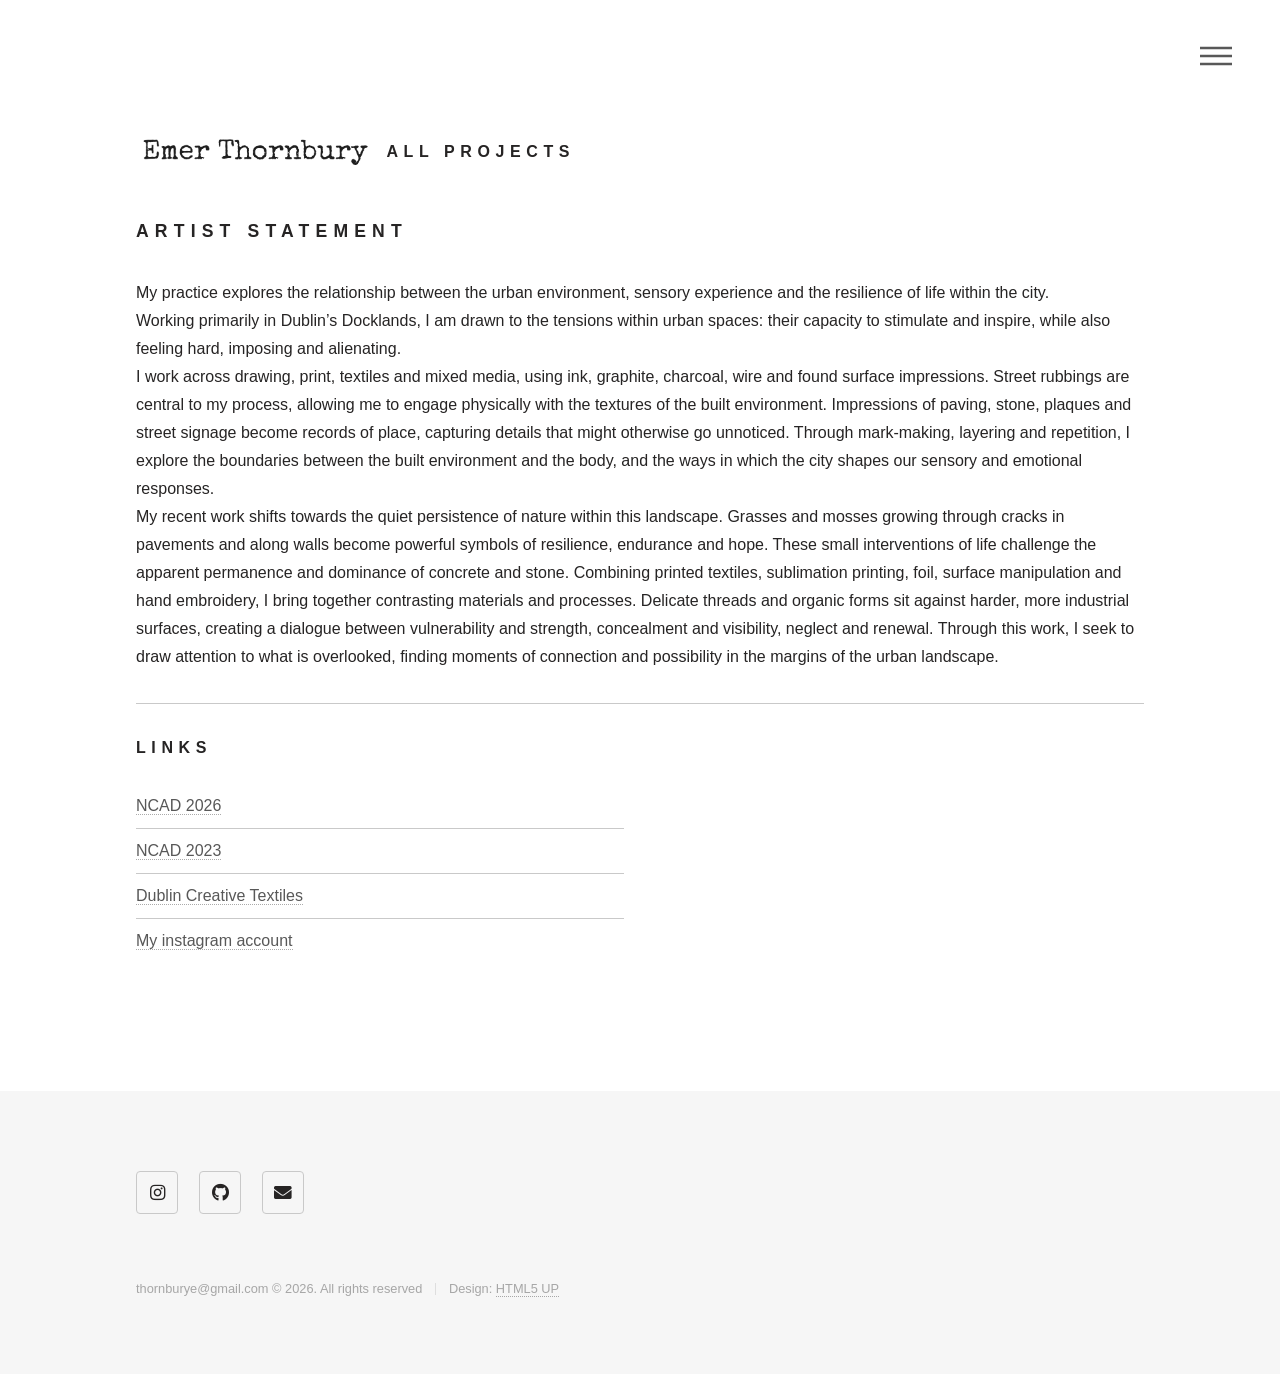
==== commit 7c1f67f0: "small updates" ====
--- a/about.html
+++ b/about.html
@@ -86,14 +86,22 @@
 										-->
 										
 										<li><a href="https://2026.ncad.works/graduates/emer-thornbury" target="_blank">NCAD 2026</a></li>
+										
 										<li><a href="https://2023.ncad.works/graduates/emer-thornbury" target="_blank">NCAD 2023</a></li>
+									
 										<li><a href="https://dublincreativetextiles.com" target="_blank">Dublin Creative Textiles</a></li>
+										
+										<li><a href="https://www.instagram.com/emer.thornbury/" target="_blank">My instagram account</a></li>
+									
+									
 									</ul>
 
 								</div>
+								<!--
 								<div class="col-6 col-12-medium">
 									
 								</div>
+								-->
 							</div>
 							
 						
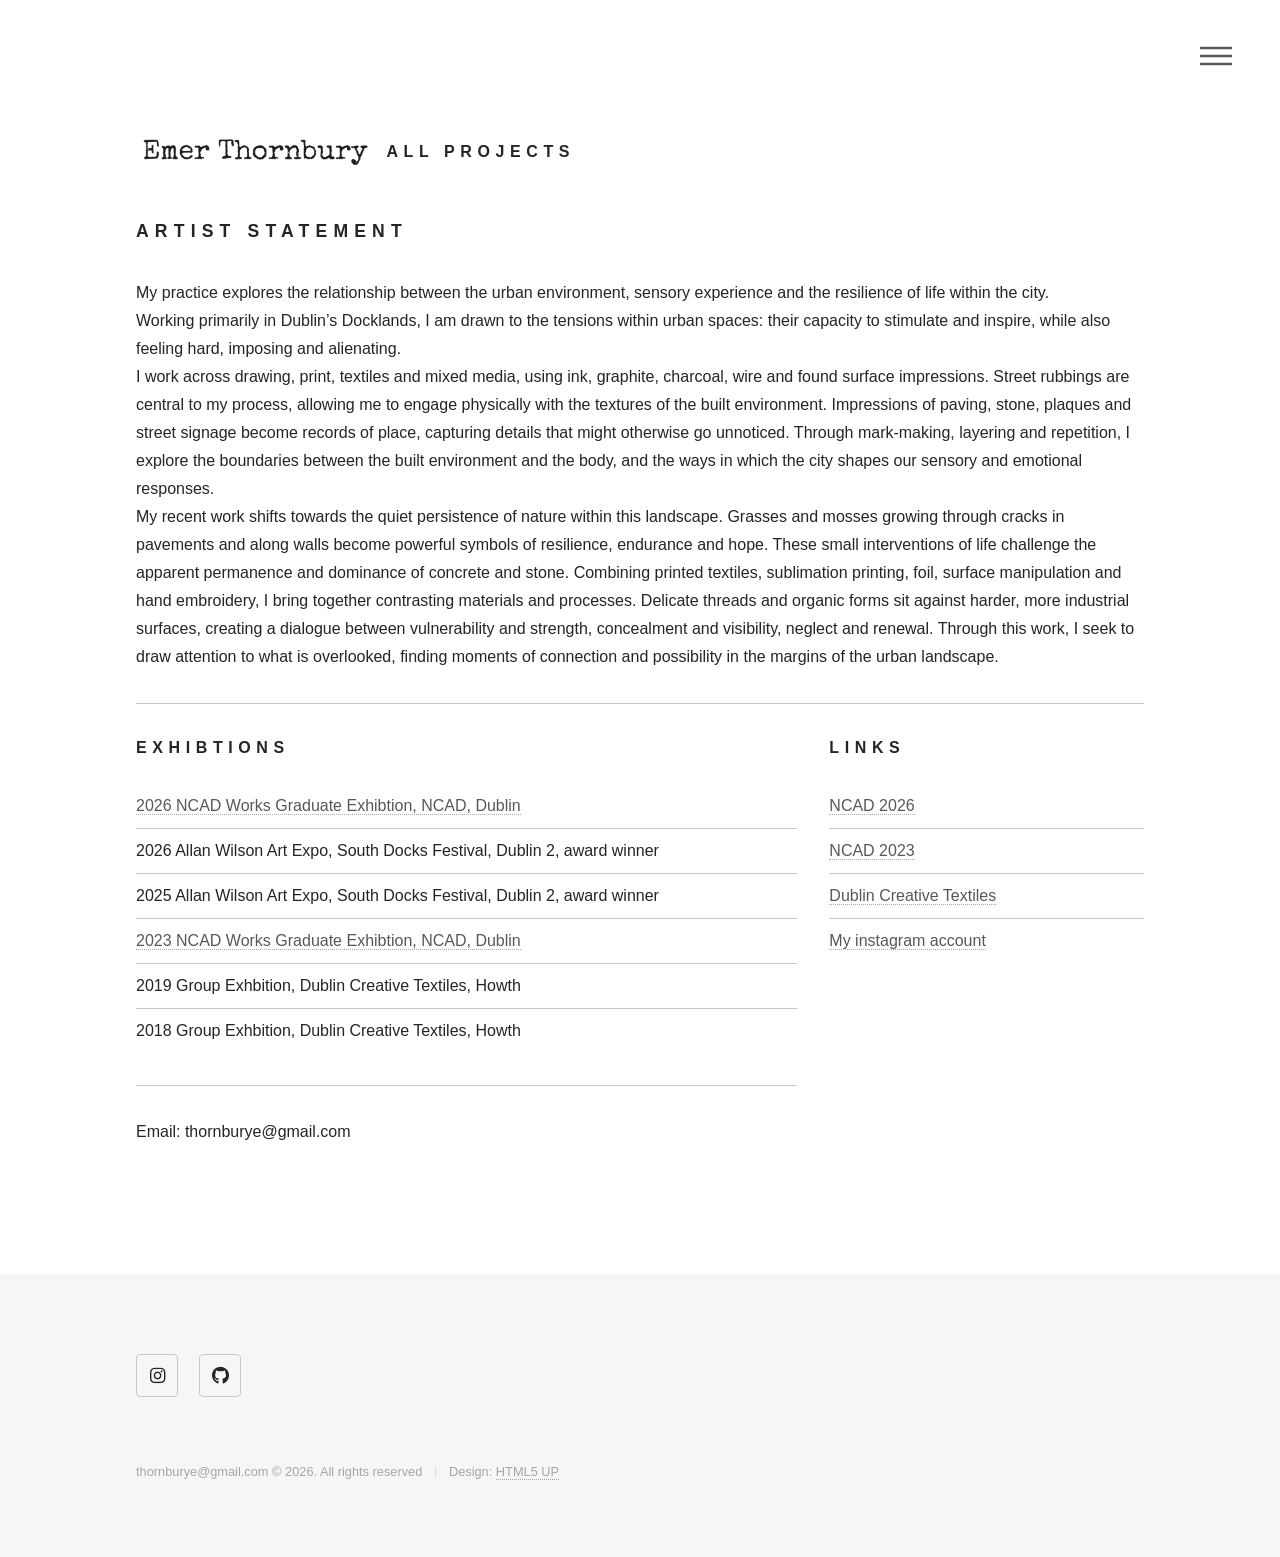
==== commit 840cd44c: "adding exhibition listing" ====
--- a/about.html
+++ b/about.html
@@ -9,6 +9,13 @@
 		<title>Emer Thornbury artist statement</title>
 		<meta charset="utf-8" />
 		<meta name="viewport" content="width=device-width, initial-scale=1, user-scalable=no" />
+		<!-- favicon --> 
+		<link rel="icon" type="image/png" href="images/favicon/favicon.ico" sizes="96x96" />
+		<link rel="icon" type="image/svg+xml" href="images/favicon/favicon.svg" />
+		<link rel="shortcut icon" href="images/favicon/favicon.ico" />
+		<link rel="apple-touch-icon" sizes="180x180" href="images/favicon/apple-touch-icon.png" />
+		<link rel="manifest" href="images/favicon/site.webmanifest" />
+		
 		<link rel="stylesheet" href="assets/css/main.css" />
 		<noscript><link rel="stylesheet" href="assets/css/noscript.css" /></noscript>
 	</head>
@@ -78,7 +85,26 @@
 					<!-- Lists -->
 						<section>
 							<div class="row">
-								<div class="col-6 col-12-medium">
+								<div class="col-8 col-12-medium">
+									<h3>Exhibtions</h3>
+									<ul class="alt">
+										<!--
+										<li><a href="https://www.templebargallery.com/exhibitions/dublin-art-book-fair-2026" target="_blank">DABF 2026</a></li>
+										-->
+										
+										<li><a href="https://2026.ncad.works/graduates/emer-thornbury" target="_blank">2026 NCAD Works Graduate Exhibtion, NCAD, Dublin</a></li>
+										<li>2026 Allan Wilson Art Expo, South Docks Festival, Dublin 2, award winner</li>
+										<li>2025 Allan Wilson Art Expo, South Docks Festival, Dublin 2, award winner</li>										
+										<li><a href="https://2023.ncad.works/graduates/emer-thornbury" target="_blank">2023 NCAD Works Graduate Exhibtion, NCAD, Dublin</a></li>									
+										<li>2019 Group Exhbition, Dublin Creative Textiles, Howth</li>
+										<li>2018 Group Exhbition, Dublin Creative Textiles, Howth</li>
+								
+									</ul>
+									<hr>
+									<p>Email&colon; <text x="50%" y="50%">thornburye@gmail.com</text></p>
+
+								</div>
+								<div class="col-4 col-12-medium">
 									<h3>Links</h3>
 									<ul class="alt">
 										<!--
@@ -117,7 +143,9 @@
 
 								<li><a href="https://www.instagram.com/emer.thornbury/" class="icon brands style2 fa-instagram" target="_blank"><span class="label">Instagram</span></a></li>
 								<li><a href="https://github.com/ethornbury" class="icon brands style2 fa-github"  target="_blank"><span class="label">GitHub</span></a></li>
+								<!--
 								<li><a href="mailto:thornburye@gmail.com" class="icon solid style2 fa-envelope"><span class="label">Email</span></a></li>
+							-->
 								<!--
 								<li><a href="#" class="icon solid style2 fa-phone"><span class="label">Phone</span></a></li>
 								
@@ -132,7 +160,7 @@
 				</footer>
 
 			</div>
-
+			
 		<!-- Scripts -->
 			<script src="assets/js/jquery.min.js"></script>
 			<script src="assets/js/browser.min.js"></script>
--- a/assets/css/main.css
+++ b/assets/css/main.css
@@ -2618,7 +2618,7 @@
 					left: 0;
 					width: 100%;
 					height: 100%;
-					opacity: 1.0;
+					opacity: 1; /* was 1 et changed*/
 					z-index: 1;
 					opacity: 0.8;
 				}
@@ -2749,7 +2749,7 @@
 
 			body:not(.is-touch) .tiles article:hover .content {
 				max-height: 15em;
-				opacity: 1;
+				opacity: 1; /* ET was 1 */
 			}
 
 		* + .tiles {
@@ -2766,7 +2766,7 @@
 
 		body.is-touch .tiles article .content {
 			max-height: 15em;
-			opacity: 1;
+			opacity: 1; /* ET was 1 */
 		}
 
 		@media screen and (max-width: 1280px) {
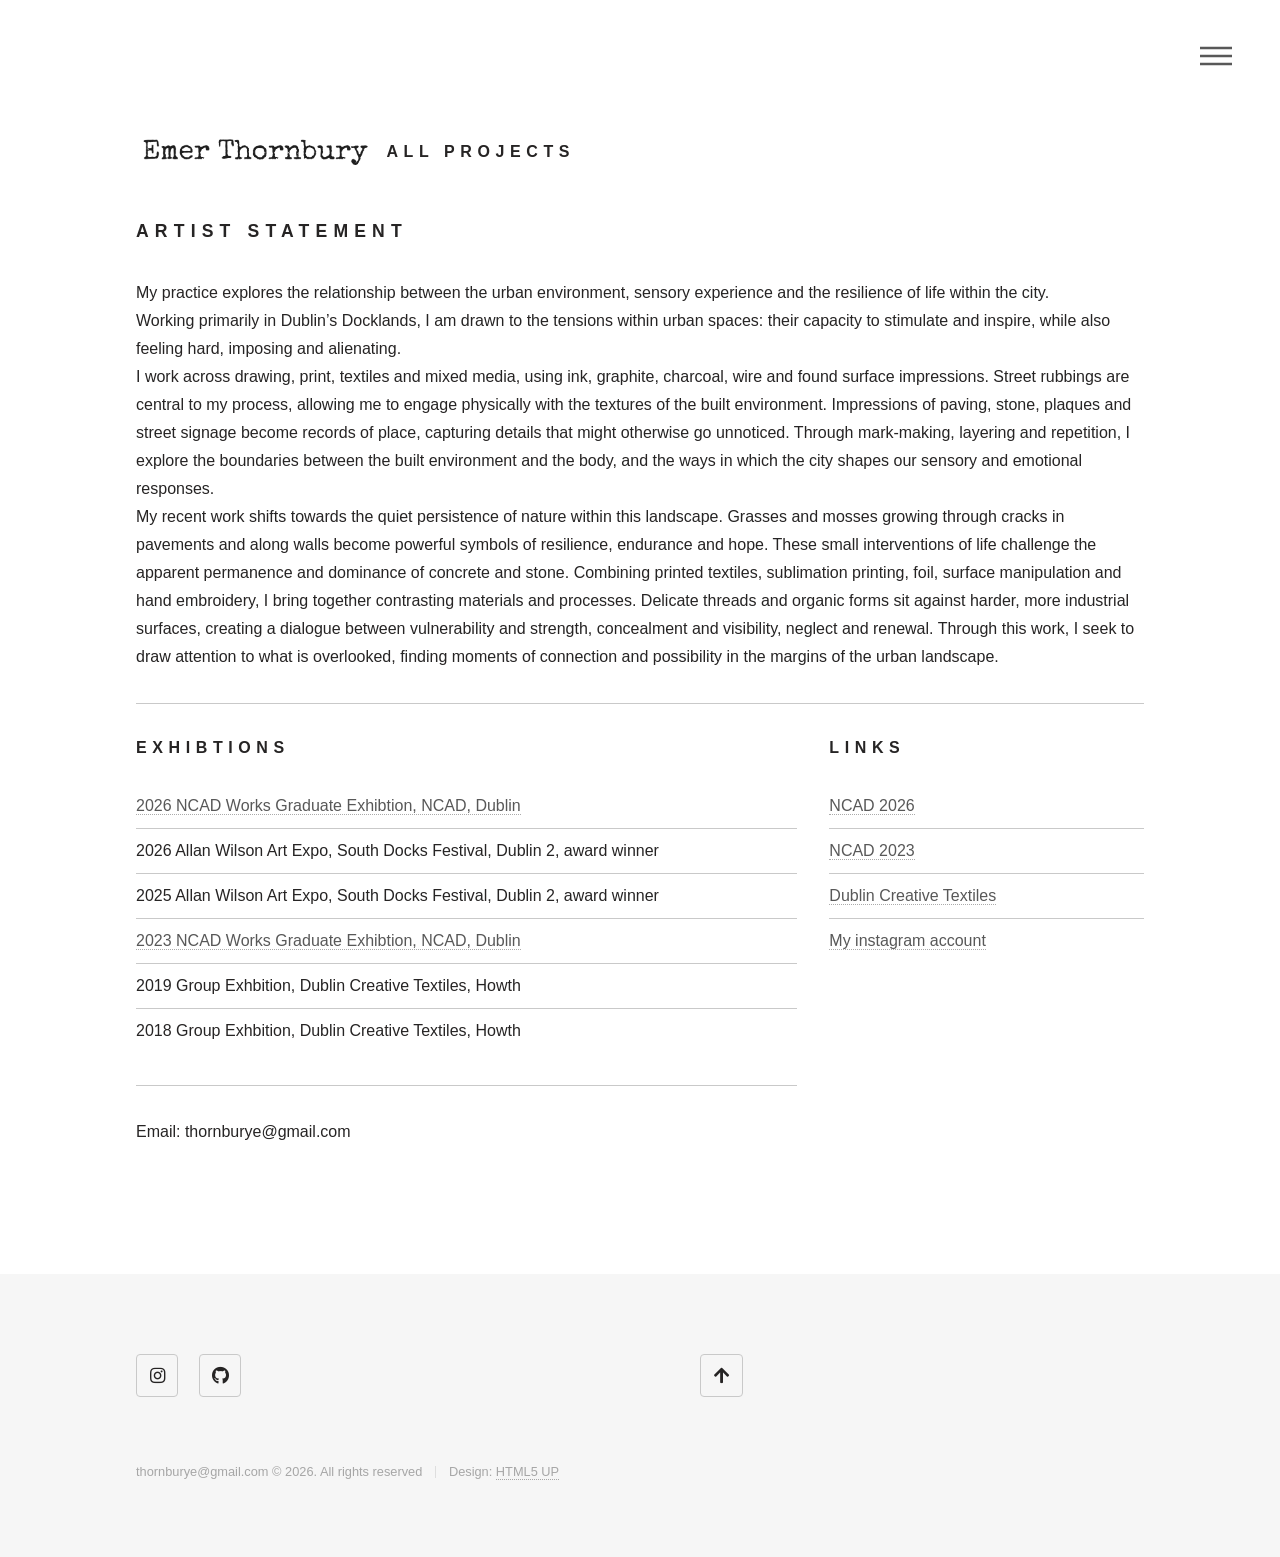
==== commit fa2683d7: "adding thoughts" ====
--- a/about.html
+++ b/about.html
@@ -45,12 +45,8 @@
 					<h2>Menu</h2>
 					<ul>
 						<li><a href="index.html">Home</a></li>
-						<!--
-						<li><a href="project1.html">Ipsum veroeros</a></li>
-						<li><a href="project2.html">Tempus etiam</a></li>
-						<li><a href="project3.html">Consequat dolor</a></li>
-						-->
 						<li><a href="about.html">About</a></li>
+						<li><a href="thoughts.html">Thoughts</a></li>
 					</ul>
 				</nav>
 
@@ -139,18 +135,25 @@
 				<footer id="footer">
 					<div class="inner">						
 						<section>
-							<ul class="icons">
+							<div class="row gtr-uniform">
+							<div class="col-10 col-12-medium">
+								<ul class="icons">
 
-								<li><a href="https://www.instagram.com/emer.thornbury/" class="icon brands style2 fa-instagram" target="_blank"><span class="label">Instagram</span></a></li>
-								<li><a href="https://github.com/ethornbury" class="icon brands style2 fa-github"  target="_blank"><span class="label">GitHub</span></a></li>
-								<!--
-								<li><a href="mailto:thornburye@gmail.com" class="icon solid style2 fa-envelope"><span class="label">Email</span></a></li>
-							-->
-								<!--
-								<li><a href="#" class="icon solid style2 fa-phone"><span class="label">Phone</span></a></li>
-								
-							-->
-							</ul>
+									<li><a href="https://www.instagram.com/emer.thornbury/" class="icon brands style2 fa-instagram" target="_blank"><span class="label">Instagram</span></a></li>
+									<li><a href="https://github.com/ethornbury" class="icon brands style2 fa-github"  target="_blank"><span class="label">GitHub</span></a></li>
+									<!--
+									<li><a href="mailto:thornburye@gmail.com" class="icon solid style2 fa-envelope"><span class="label">Email</span></a></li>
+									-->
+
+								</ul>
+							</div>
+							
+							<div class="col-2 col-12-medium">
+								<ul class="icons">
+									<li><a href="#" class="icon solid style2 fa-arrow-up"><span class="label">Arrow up</span></a></li>
+								</ul>
+							</div>
+							</div>
 						</section>
 						<ul class="copyright">
 							<li><text x="50%" y="50%">thornburye@gmail.com</text> &copy; 2026. All rights reserved</li><li>Design: <a href="http://html5up.net">HTML5 UP</a></li>
